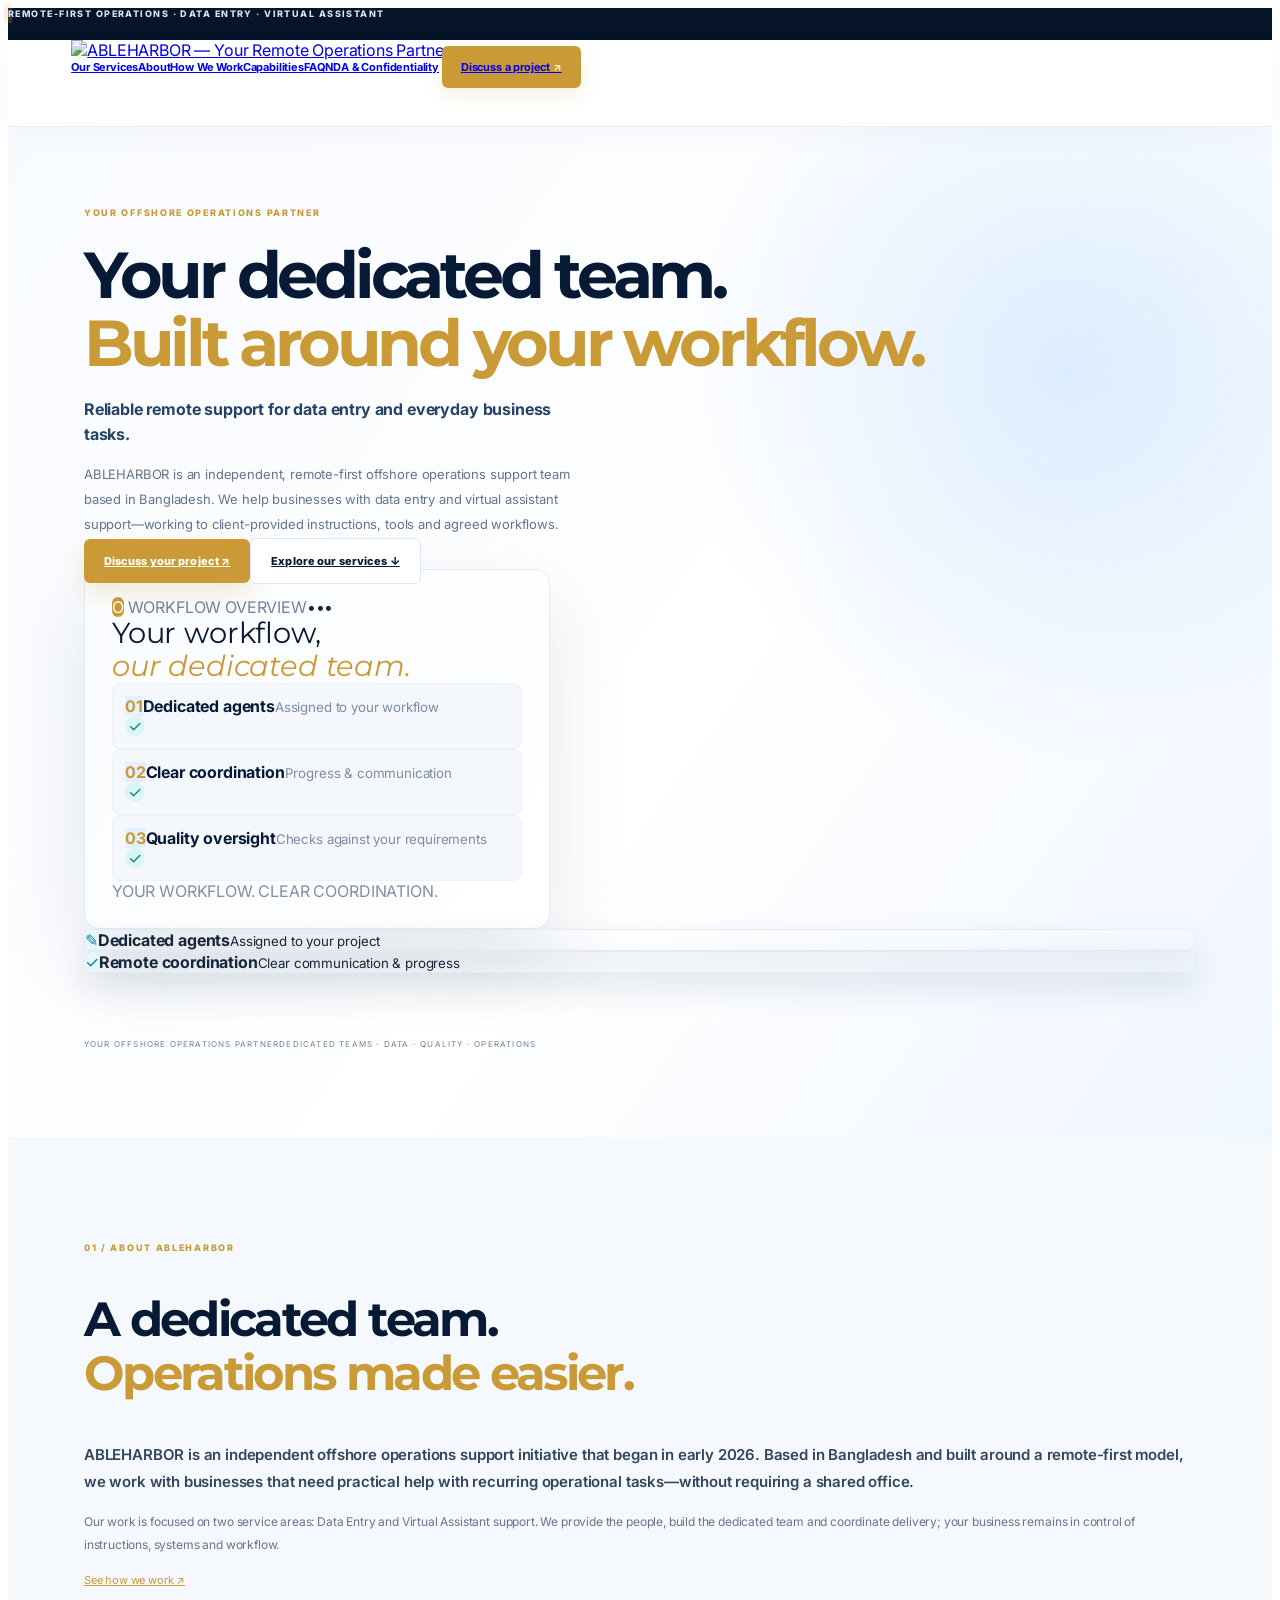
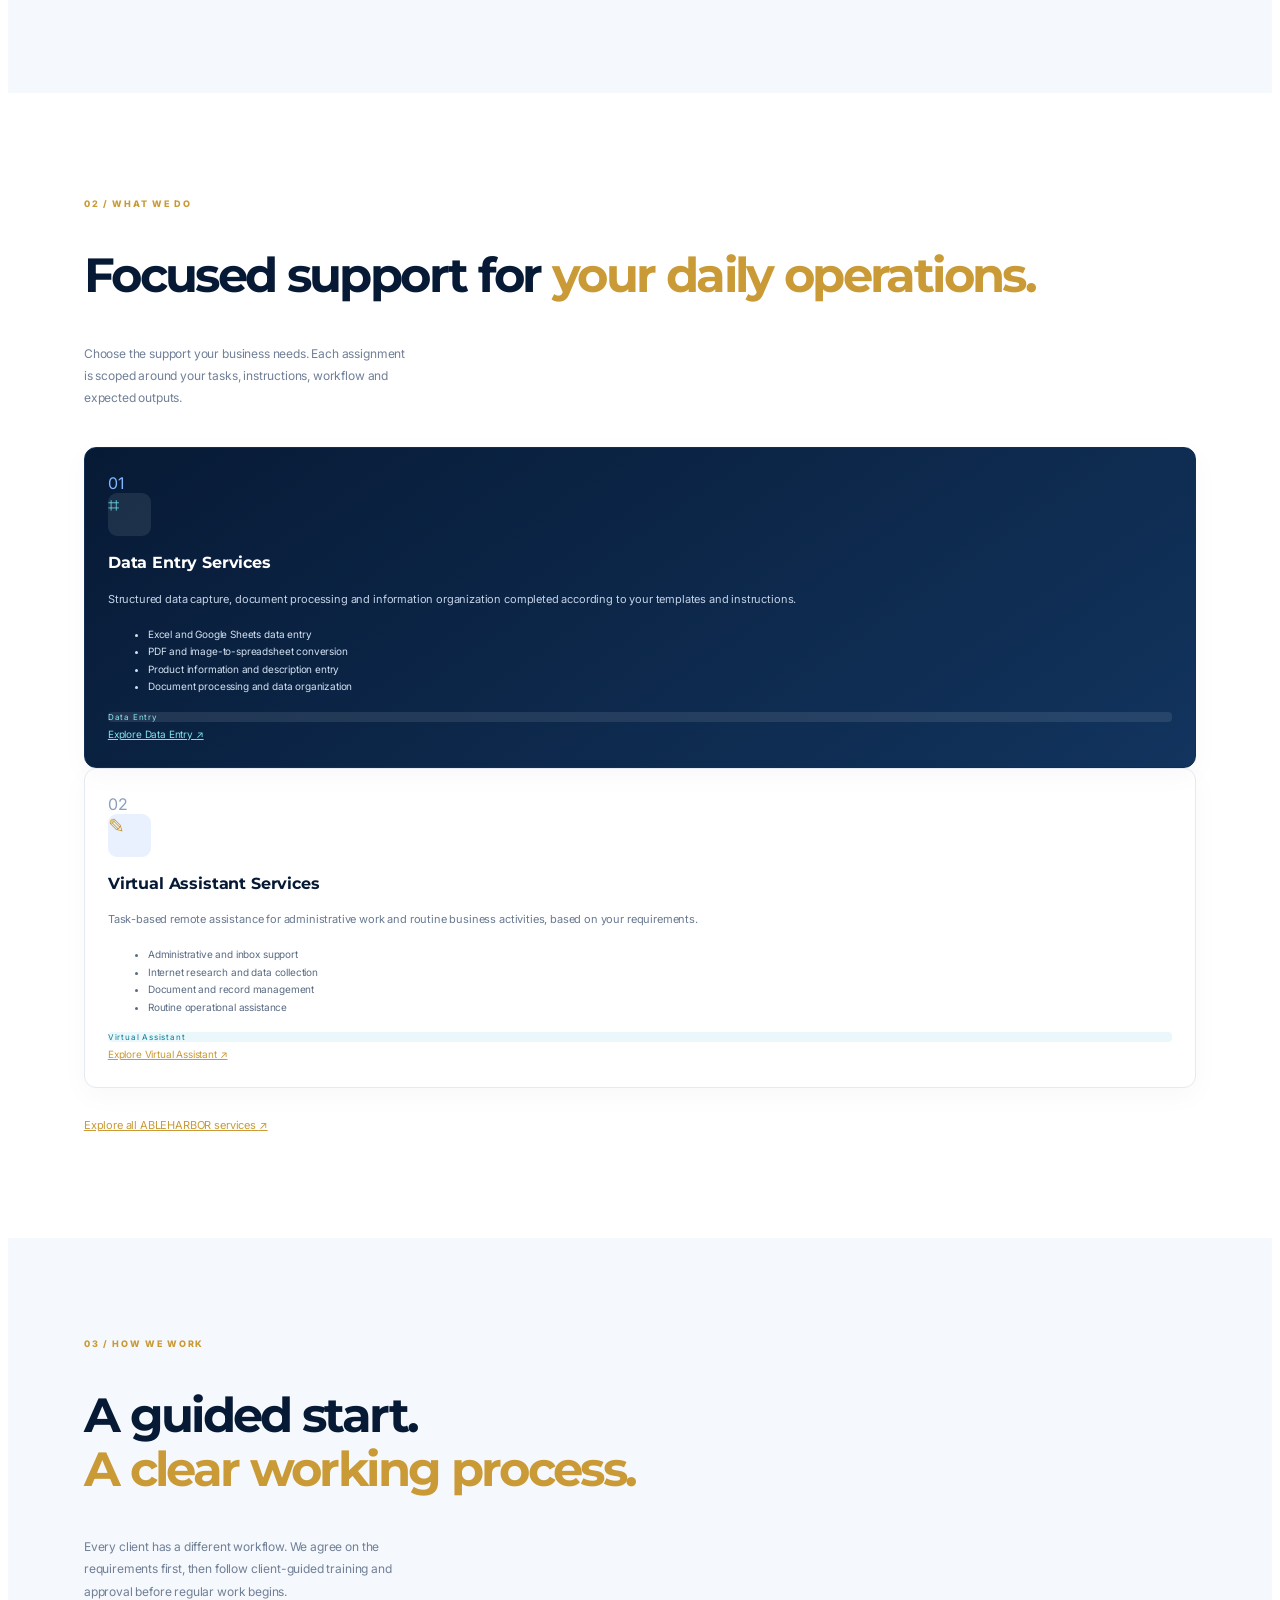
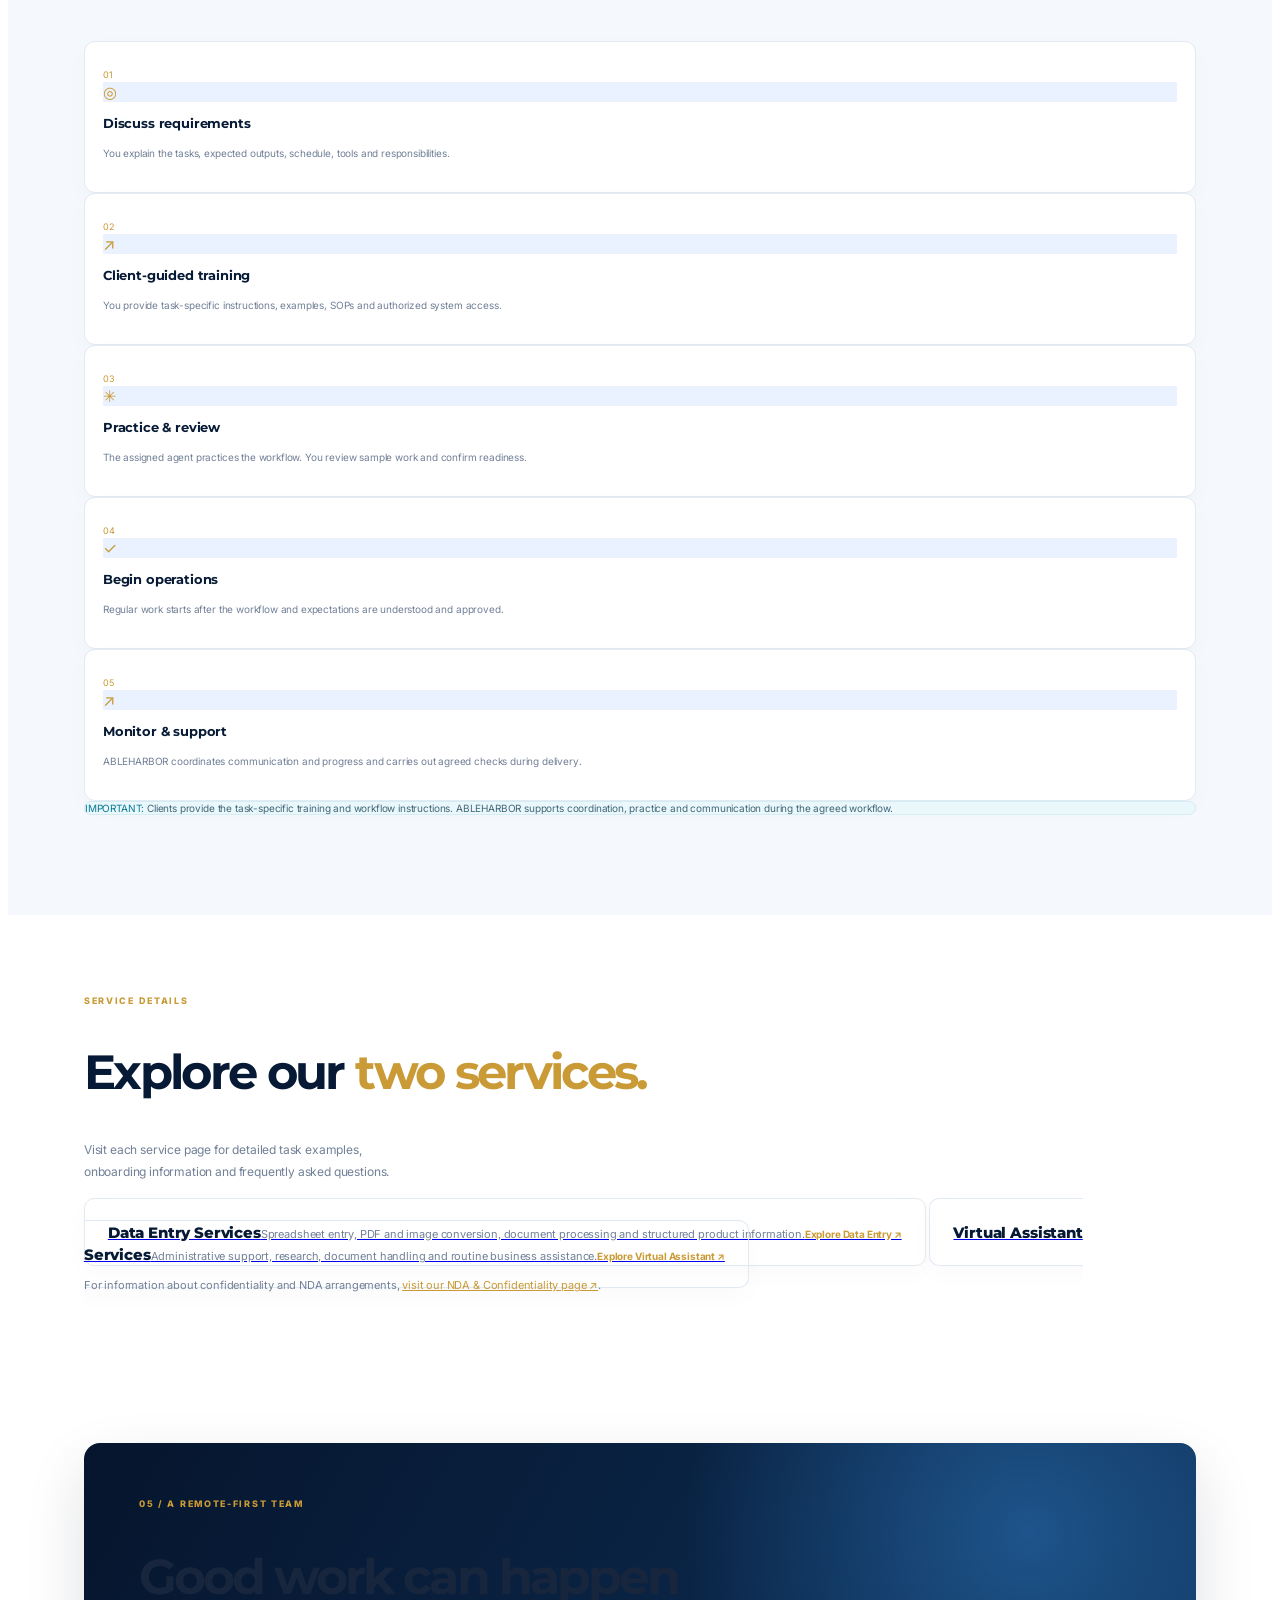
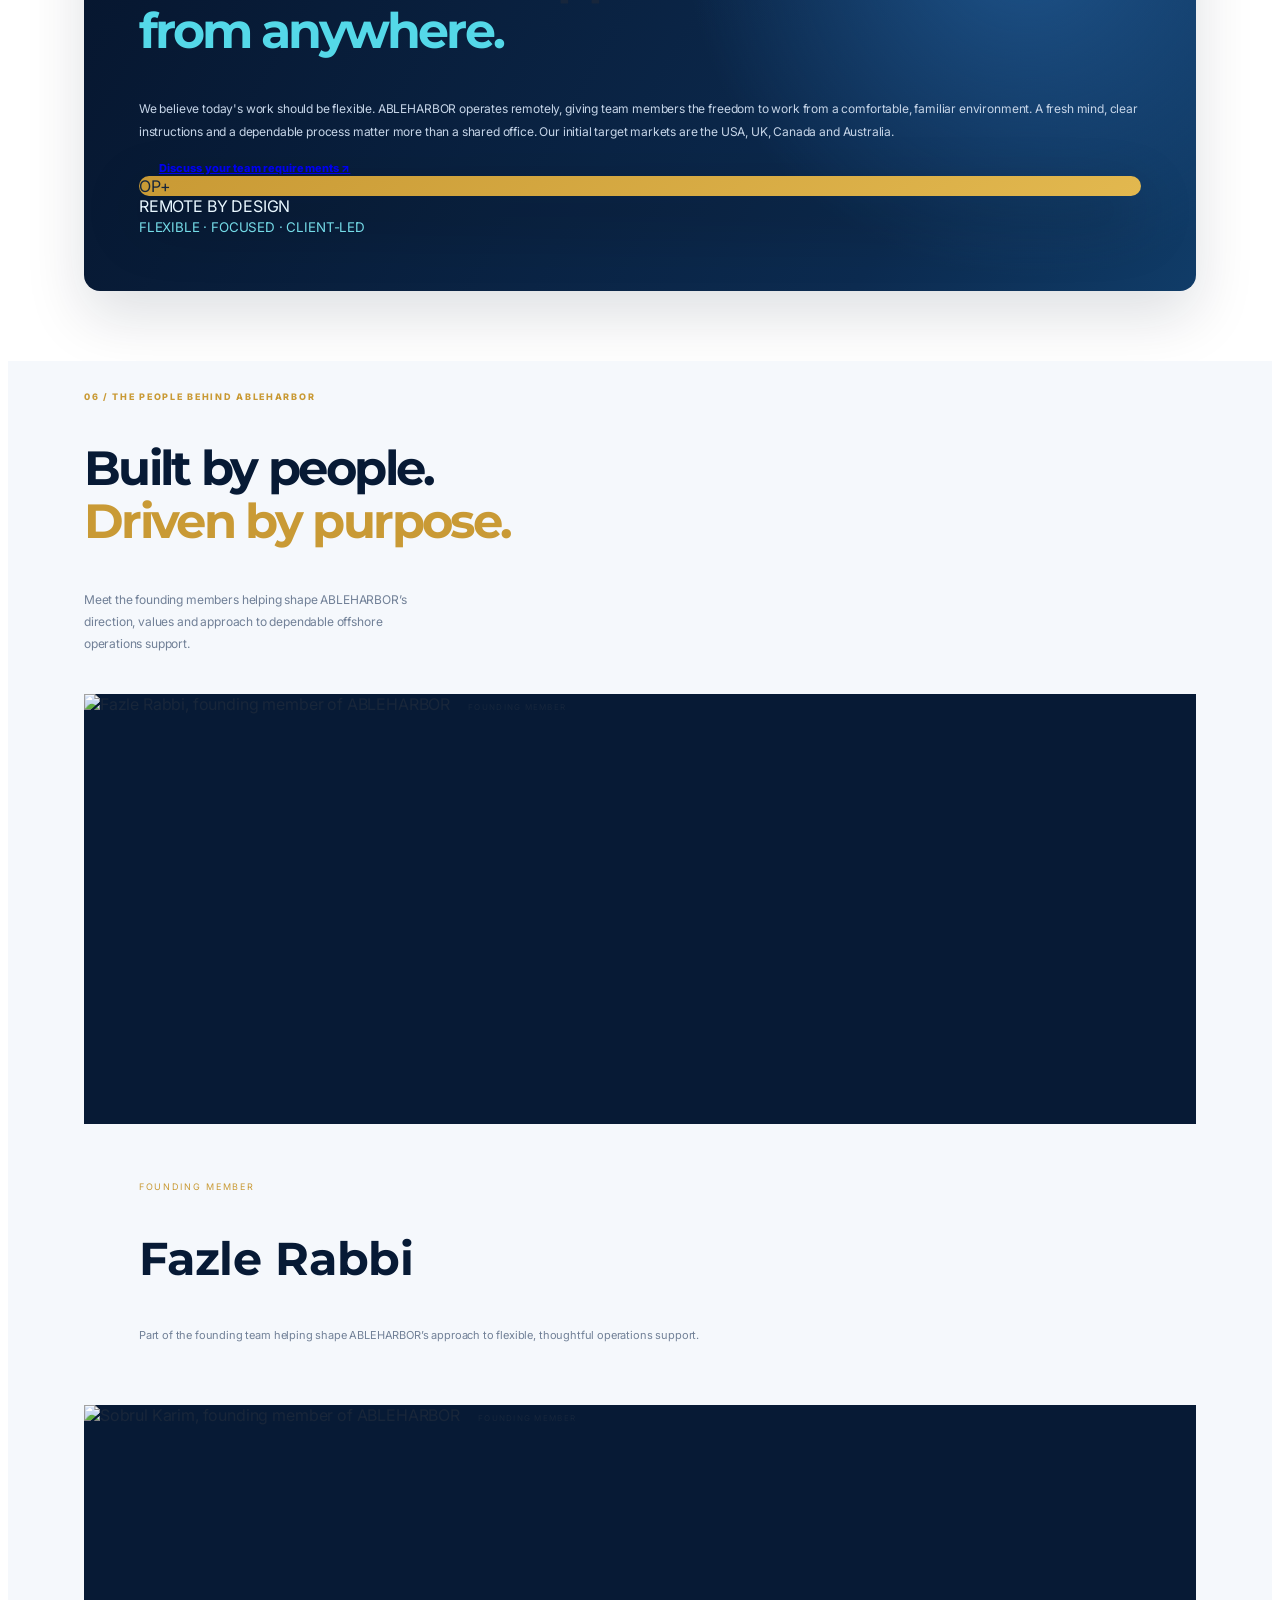
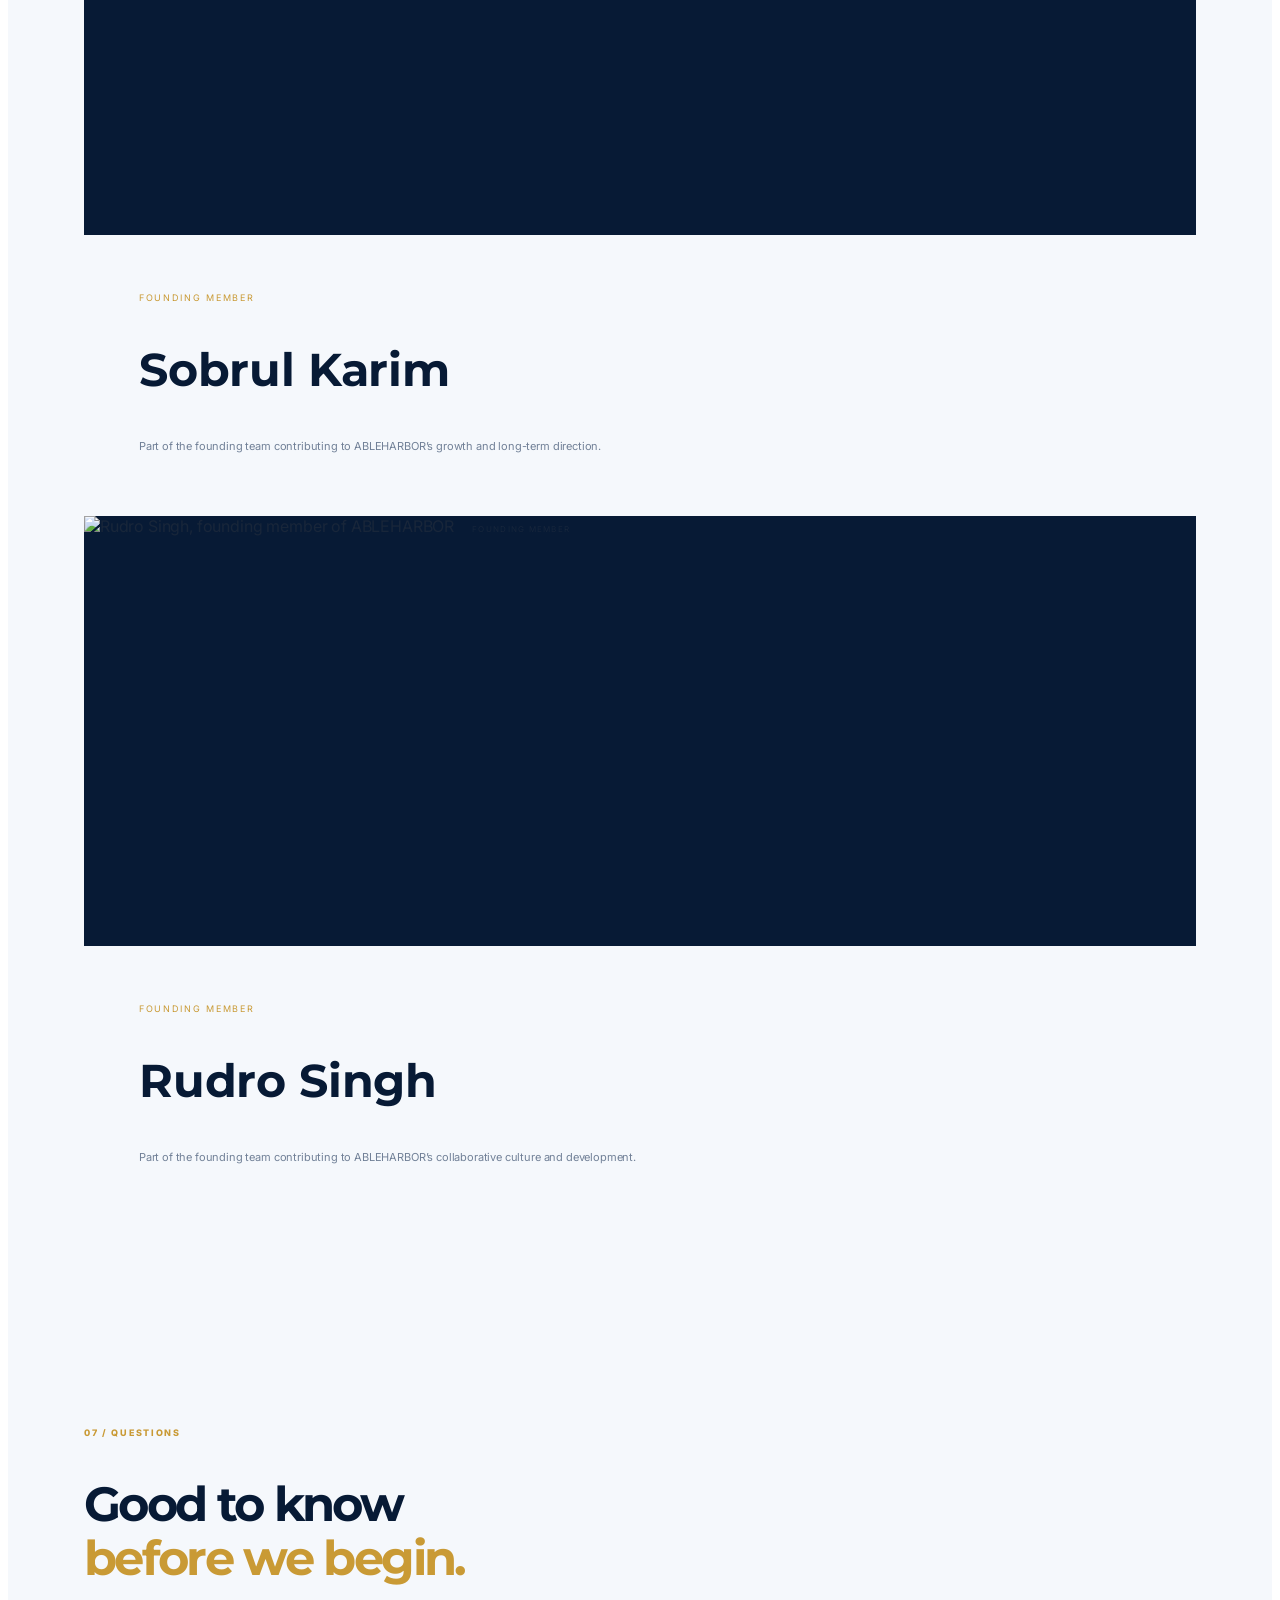
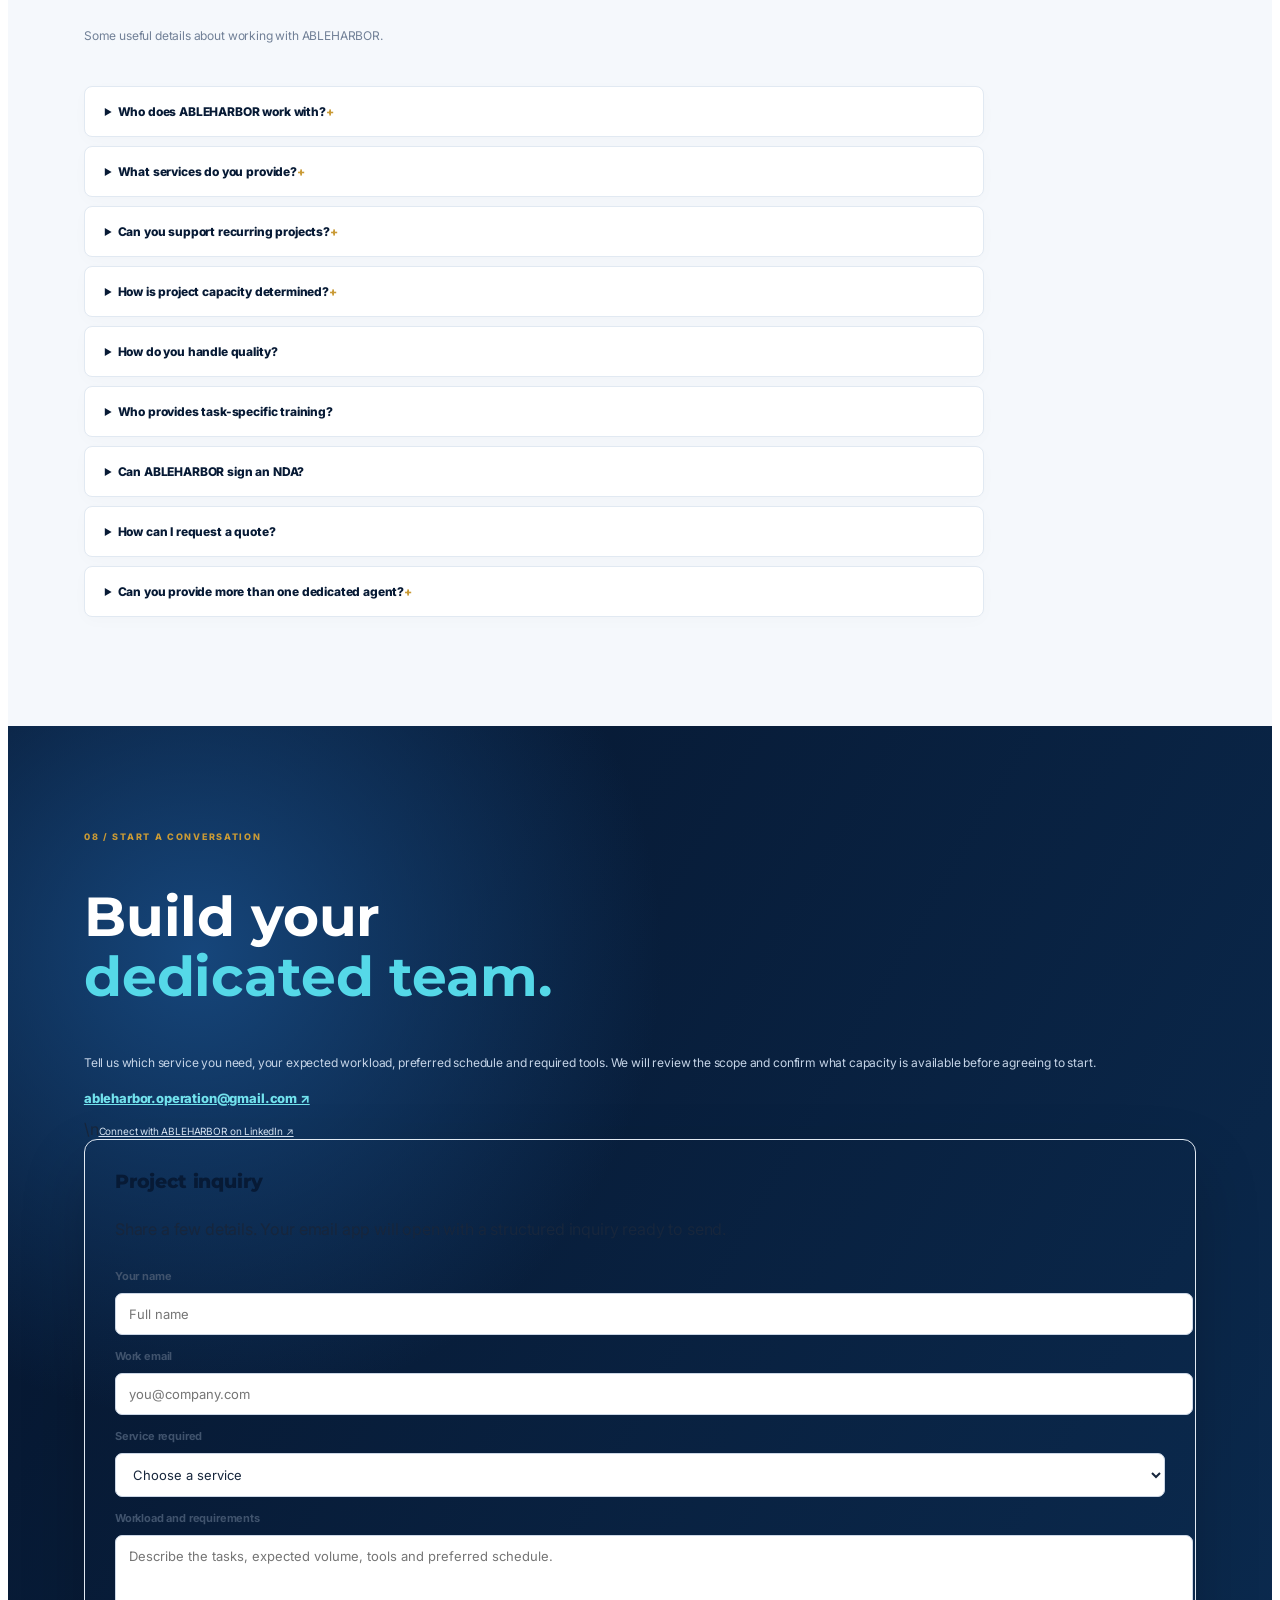
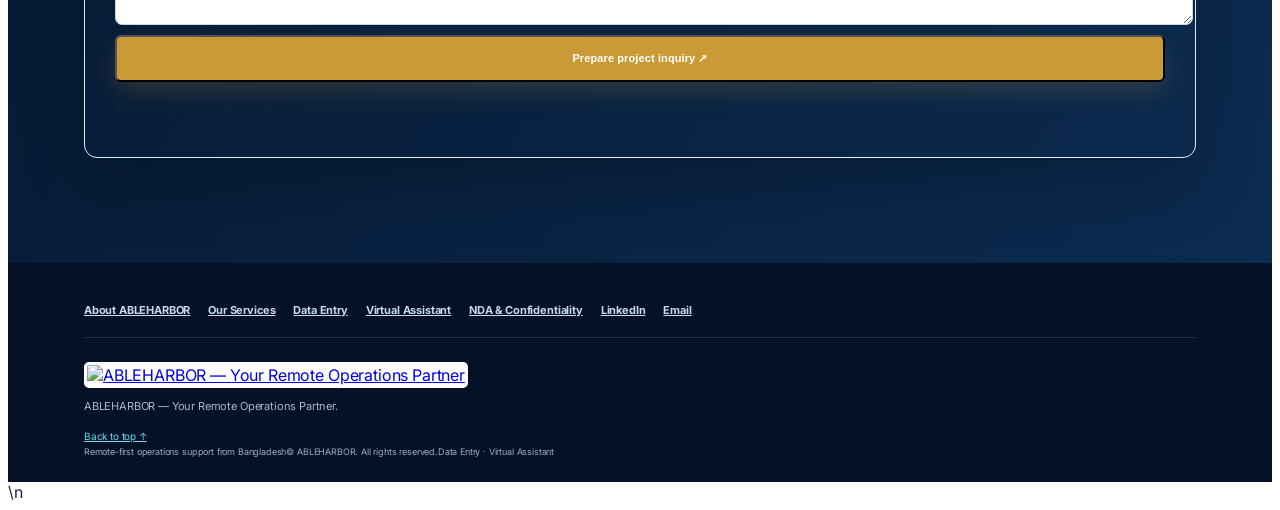
==== index.html @ 1f7aaf34 "ABLEHARBOR-3.0-Upgrade" ====
<!DOCTYPE html>
<html lang="en">
<head>
<meta charset="utf-8"/>
<meta content="width=device-width, initial-scale=1" name="viewport"/>
<title>ABLEHARBOR | Your Remote Operations Partner</title>
  <meta name="robots" content="index,follow">
<link href="assets/ableharbor-icon.png" rel="icon" type="image/png"/>
<link href="https://fonts.googleapis.com" rel="preconnect"/>
<link crossorigin="" href="https://fonts.gstatic.com" rel="preconnect"/>
<link href="https://fonts.googleapis.com/css2?family=DM+Sans:wght@400;500;600;700;800&amp;family=Inter:wght@400;500;600;700;800&amp;family=Manrope:wght@400;500;600;700;800&amp;family=Montserrat:wght@500;600;700;800&amp;display=swap" rel="stylesheet"/>
<link href="/styles.css?v=ableharbor-20261112" rel="stylesheet"/>
<link href="/theme-redesign.css?v=ableharbor-20261112" rel="stylesheet"/>
<link href="https://ableharbor.github.io/" rel="canonical"/><meta content="ABLEHARBOR provides remote data entry and virtual assistant support for businesses, with dedicated teams and coordinated delivery from Bangladesh." name="description"/><meta content="ABLEHARBOR" name="author"/><meta content="#0B1F44" name="theme-color"/><meta content="ABLEHARBOR" property="og:site_name"/><meta content="website" property="og:type"/><meta content="https://ableharbor.github.io/" property="og:url"/><meta content="ABLEHARBOR | Your Remote Operations Partner" property="og:title"/><meta content="ABLEHARBOR provides remote data entry and virtual assistant support for businesses, with dedicated teams and coordinated delivery from Bangladesh." property="og:description"/><meta content="https://ableharbor.github.io/assets/ableharbor-logo.png" property="og:image"/><meta content="ABLEHARBOR — Your Remote Operations Partner" property="og:image:alt"/><meta content="summary_large_image" name="twitter:card"/><meta content="ABLEHARBOR | Your Remote Operations Partner" name="twitter:title"/><meta content="ABLEHARBOR provides remote data entry and virtual assistant support for businesses, with dedicated teams and coordinated delivery from Bangladesh." name="twitter:description"/><meta content="https://ableharbor.github.io/assets/ableharbor-logo.png" name="twitter:image"/><script type="application/ld+json">{"@context": "https://schema.org", "@graph": [{"@type": "Organization", "@id": "https://ableharbor.github.io/#organization", "name": "ABLEHARBOR", "url": "https://ableharbor.github.io/", "logo": "https://ableharbor.github.io/assets/ableharbor-logo.png", "email": "ableharbor.operation@gmail.com", "description": "ABLEHARBOR is an independent, remote-first offshore operations support team based in Bangladesh, offering data entry and virtual assistant support.", "sameAs": ["https://www.linkedin.com/company/ableharbor/"]}, {"@type": "WebSite", "@id": "https://ableharbor.github.io/#website", "url": "https://ableharbor.github.io/", "name": "ABLEHARBOR", "publisher": {"@id": "https://ableharbor.github.io/#organization"}, "inLanguage": "en"}]}</script><meta content="en_US" property="og:locale"/></head>
<body>
<div class="announcement"><span class="pulse"></span> REMOTE-FIRST OPERATIONS · DATA ENTRY · VIRTUAL ASSISTANT</div>
<header class="site-header">
<a aria-label="ABLEHARBOR home" class="brand" href="#home">
<img alt="ABLEHARBOR — Your Remote Operations Partner" decoding="async" height="594" src="assets/ableharbor-logo.png" width="1536"/>
</a>
<button aria-expanded="false" aria-label="Open navigation" class="menu-toggle"><span></span><span></span><span></span></button>
<nav class="nav">
<a href="/services/">Our Services</a><a href="about/">About</a><a href="#process">How We Work</a><a href="#services">Capabilities</a><a href="#faq">FAQ</a><a href="/nda-confidentiality/">NDA &amp; Confidentiality</a>
<a class="nav-cta" href="#contact">Discuss a project <span>↗</span></a>
<!-- CMS_PAGE_LINKS_START --><!-- CMS_PAGE_LINKS_END -->
</nav>
</header>
<main>
<section class="hero section" id="home">
<div class="hero-glow"></div>
<div class="hero-content">
<div class="eyebrow"><span class="eyebrow-line"></span> YOUR OFFSHORE OPERATIONS PARTNER</div>
<h1 data-cms="heroTitle">Your dedicated team.<br/><span>Built around your workflow.</span></h1>
<p class="hero-tagline" data-cms="heroTagline">Reliable remote support for data entry and everyday business tasks.</p>
<p class="hero-desc" data-cms="heroDescription">ABLEHARBOR is an independent, remote-first offshore operations support team based in Bangladesh. We help businesses with data entry and virtual assistant support—working to client-provided instructions, tools and agreed workflows.</p>
<div class="hero-actions"><a class="btn btn-primary" href="#contact">Discuss your project <span>↗</span></a><a class="btn btn-quiet" href="#services">Explore our services <span>↓</span></a></div>
</div>
<div aria-label="ABLEHARBOR service capabilities illustration" class="hero-visual">
<div class="visual-orbit orbit-one"></div><div class="visual-orbit orbit-two"></div>
<div class="visual-card main-card">
<div class="card-top"><span class="mini-mark">O</span><span class="status"><i></i> WORKFLOW OVERVIEW</span><span class="dots">•••</span></div>
<div class="visual-title">Your workflow,<br/><em>our dedicated team.</em></div>
<div class="workflow">
<div class="workflow-step"><b class="step-icon">01</b><span><strong>Dedicated agents</strong><small>Assigned to your workflow</small></span><span class="check">✓</span></div>
<div class="workflow-step"><b class="step-icon">02</b><span><strong>Clear coordination</strong><small>Progress &amp; communication</small></span><span class="check">✓</span></div>
<div class="workflow-step"><b class="step-icon">03</b><span><strong>Quality oversight</strong><small>Checks against your requirements</small></span><span class="check">✓</span></div>
</div>
<div class="card-foot"><span>YOUR WORKFLOW. CLEAR COORDINATION.</span><span class="blue-dot"></span></div>
</div>
<div class="float-chip chip-a"><span class="chip-icon">✎</span><span><b>Dedicated agents</b><small>Assigned to your project</small></span></div>
<div class="float-chip chip-b"><span class="chip-icon">✓</span><span><b>Remote coordination</b><small>Clear communication &amp; progress</small></span></div>
<div class="visual-grid"></div>
</div>
<div class="hero-bottom"><span>YOUR OFFSHORE OPERATIONS PARTNER</span><span>DEDICATED TEAMS <b>·</b> DATA <b>·</b> QUALITY <b>·</b> OPERATIONS</span></div>
</section>
<section class="section intro-section" id="about">
<div class="section-kicker">01 / ABOUT ABLEHARBOR</div>
<div class="intro-grid">
<h2 data-cms="aboutTitle">A dedicated team.<br/><span>Operations made easier.</span></h2>
<div><p class="lead" data-cms="aboutDescription">ABLEHARBOR is an independent offshore operations support initiative that began in early 2026. Based in Bangladesh and built around a remote-first model, we work with businesses that need practical help with recurring operational tasks—without requiring a shared office.</p><p data-cms="aboutDetail">Our work is focused on two service areas: Data Entry and Virtual Assistant support. We provide the people, build the dedicated team and coordinate delivery; your business remains in control of instructions, systems and workflow.</p><a class="text-link" href="#process">See how we work <span>↗</span></a></div>
</div>
</section>
<section class="section services-section" id="services">
<div class="section-heading"><div><div class="section-kicker">02 / WHAT WE DO</div><h2>Focused support for <span>your daily operations.</span></h2></div><p>Choose the support your business needs. Each assignment is scoped around your tasks, instructions, workflow and expected outputs.</p></div>
<div class="service-grid service-grid-primary">
<article class="service-card service-featured"><div class="service-number">01</div><div class="service-icon">⌗</div><h3 data-cms="dataEntryTitle">Data Entry Services</h3><p data-cms="dataEntryDescription">Structured data capture, document processing and information organization completed according to your templates and instructions.</p><ul><li>Excel and Google Sheets data entry</li><li>PDF and image-to-spreadsheet conversion</li><li>Product information and description entry</li><li>Document processing and data organization</li></ul><div class="service-type">Data Entry</div><a class="card-link" href="/services/data-entry/">Explore Data Entry ↗</a></article>
<article class="service-card"><div class="service-number">02</div><div class="service-icon">✎</div><h3 data-cms="virtualAssistantTitle">Virtual Assistant Services</h3><p data-cms="virtualAssistantDescription">Task-based remote assistance for administrative work and routine business activities, based on your requirements.</p><ul><li>Administrative and inbox support</li><li>Internet research and data collection</li><li>Document and record management</li><li>Routine operational assistance</li></ul><div class="service-type">Virtual Assistant</div><a class="card-link" href="/services/virtual-assistant/">Explore Virtual Assistant ↗</a></article>
</div>
<div class="services-all-link"><a class="text-link" href="/services/">Explore all ABLEHARBOR services <span>↗</span></a></div>
</section>
<section class="section process-section" id="process">
<div class="section-heading"><div><div class="section-kicker">03 / HOW WE WORK</div><h2>A guided start.<br/><span>A clear working process.</span></h2></div><p>Every client has a different workflow. We agree on the requirements first, then follow client-guided training and approval before regular work begins.</p></div>
<div class="process-line process-line-five">
<article><span class="process-no">01</span><div class="process-symbol">◎</div><h3>Discuss requirements</h3><p>You explain the tasks, expected outputs, schedule, tools and responsibilities.</p></article>
<article><span class="process-no">02</span><div class="process-symbol">↗</div><h3>Client-guided training</h3><p>You provide task-specific instructions, examples, SOPs and authorized system access.</p></article>
<article><span class="process-no">03</span><div class="process-symbol">✳</div><h3>Practice &amp; review</h3><p>The assigned agent practices the workflow. You review sample work and confirm readiness.</p></article>
<article><span class="process-no">04</span><div class="process-symbol">✓</div><h3>Begin operations</h3><p>Regular work starts after the workflow and expectations are understood and approved.</p></article>
<article><span class="process-no">05</span><div class="process-symbol">↗</div><h3>Monitor &amp; support</h3><p>ABLEHARBOR coordinates communication and progress and carries out agreed checks during delivery.</p></article>
</div>
<div class="process-note"><span>IMPORTANT:</span> Clients provide the task-specific training and workflow instructions. ABLEHARBOR supports coordination, practice and communication during the agreed workflow.</div>
</section>
<section aria-labelledby="seo-directory-title" class="section seo-directory" id="seo-directory">
<div class="section-heading"><div><div class="section-kicker">SERVICE DETAILS</div><h2>Explore our <span>two services.</span></h2></div><p>Visit each service page for detailed task examples, onboarding information and frequently asked questions.</p></div>
<div class="seo-directory-grid seo-directory-grid-two">
<a class="seo-directory-card" href="/services/data-entry/"><span>Data Entry Services</span><small>Spreadsheet entry, PDF and image conversion, document processing and structured product information.</small><b>Explore Data Entry ↗</b></a>
<a class="seo-directory-card" href="/services/virtual-assistant/"><span>Virtual Assistant Services</span><small>Administrative support, research, document handling and routine business assistance.</small><b>Explore Virtual Assistant ↗</b></a>
</div>
<p class="nda-inline-link">For information about confidentiality and NDA arrangements, <a href="/nda-confidentiality/">visit our NDA &amp; Confidentiality page ↗</a>.</p>
</section><section class="section team-section" id="team">
<div class="remote-panel">
<div class="remote-copy"><div class="section-kicker light">05 / A REMOTE-FIRST TEAM</div><h2>Good work can happen<br/><span>from anywhere.</span></h2><p>We believe today's work should be flexible. ABLEHARBOR operates remotely, giving team members the freedom to work from a comfortable, familiar environment. A fresh mind, clear instructions and a dependable process matter more than a shared office. Our initial target markets are the USA, UK, Canada and Australia.</p><a class="btn btn-light" href="#contact">Discuss your team requirements ↗</a></div>
<div class="remote-visual"><div class="remote-orbit"></div><div class="remote-mark">OP<span>+</span></div><div class="remote-caption">REMOTE BY DESIGN<br/><small>FLEXIBLE · FOCUSED · CLIENT-LED</small></div></div>
</div>
</section>
<section class="section founder-section" id="founding-member">
<div class="section-heading founder-heading"><div><div class="section-kicker">06 / THE PEOPLE BEHIND ABLEHARBOR</div><h2>Built by people.<br/><span>Driven by purpose.</span></h2></div><p>Meet the founding members helping shape ABLEHARBOR’s direction, values and approach to dependable offshore operations support.</p></div>
<div class="founder-grid">
<article class="founder-profile"><div class="founder-photo-wrap"><img alt="Fazle Rabbi, founding member of ABLEHARBOR" decoding="async" loading="lazy" src="/assets/fazle-rabbi-founding-member.jpg"/><span class="photo-caption">FOUNDING MEMBER</span></div><div class="founder-copy"><p class="founder-eyebrow">FOUNDING MEMBER</p><h2>Fazle Rabbi</h2><p class="founder-bio">Part of the founding team helping shape ABLEHARBOR’s approach to flexible, thoughtful operations support.</p></div></article>
<article class="founder-profile"><div class="founder-photo-wrap"><img alt="Sobrul Karim, founding member of ABLEHARBOR" decoding="async" loading="lazy" src="/assets/sobrul-karim-founding-member.jpg"/><span class="photo-caption">FOUNDING MEMBER</span></div><div class="founder-copy"><p class="founder-eyebrow">FOUNDING MEMBER</p><h2>Sobrul Karim</h2><p class="founder-bio">Part of the founding team contributing to ABLEHARBOR’s growth and long-term direction.</p></div></article>
<article class="founder-profile"><div class="founder-photo-wrap"><img alt="Rudro Singh, founding member of ABLEHARBOR" decoding="async" loading="lazy" src="/assets/rudro-singh-founding-member.jpg"/><span class="photo-caption">FOUNDING MEMBER</span></div><div class="founder-copy"><p class="founder-eyebrow">FOUNDING MEMBER</p><h2>Rudro Singh</h2><p class="founder-bio">Part of the founding team contributing to ABLEHARBOR’s collaborative culture and development.</p></div></article>
</div>
</section>
<section class="section faq-section" id="faq">
<div class="section-heading"><div><div class="section-kicker">07 / QUESTIONS</div><h2>Good to know<br/><span>before we begin.</span></h2></div><p>Some useful details about working with ABLEHARBOR.</p></div>
<div class="faq-list">
<details><summary>Who does ABLEHARBOR work with?<span>+</span></summary><p>ABLEHARBOR supports businesses and organizations that need remote data entry or task-based virtual assistant support.</p></details>
<details><summary>What services do you provide?<span>+</span></summary><p>Our current service areas are Data Entry, Virtual Assistant support, Virtual Assistant support. Each project is assessed against the client’s requirements and available capacity.</p></details>
<details><summary>Can you support recurring projects?<span>+</span></summary><p>Yes. We can discuss recurring and ongoing workflows, with dedicated agents assigned according to the agreed scope and workload.</p></details>
<details><summary>How is project capacity determined?<span>+</span></summary><p>Around five people are in our available team pool, and one agent is available for immediate assignment. Additional recruitment can be discussed if the project requires more people, but it proceeds only after the client confirms.</p></details>
<details><summary>How do you handle quality?</summary><p>ABLEHARBOR coordinates communication and progress, while agreed quality checks follow the client's instructions and acceptance requirements. The client defines the systems, processes and final acceptance standards.</p></details>
<details><summary>Who provides task-specific training?</summary><p>The client provides the training, instructions, examples, SOPs and authorized access needed for its specific workflow. The assigned agent practices the tasks, and the client reviews sample work and confirms readiness before regular operations begin.</p></details>
<details><summary>Can ABLEHARBOR sign an NDA?</summary><p>ABLEHARBOR is prepared to review and sign a mutually agreed Non-Disclosure Agreement before confidential project information is shared, subject to review and authorized approval. Visit our NDA &amp; Confidentiality page for more information.</p></details>
<details><summary>How can I request a quote?</summary><p>Use the inquiry form below or email ableharbor.operation@gmail.com with your service requirements, expected workload and preferred team arrangement.</p></details>
<details><summary>Can you provide more than one dedicated agent?<span>+</span></summary><p>Yes, subject to availability and project scope. One agent is currently available for immediate assignment. If more capacity is needed, we discuss recruitment and obtain client confirmation before proceeding.</p></details></div>
</section>
<section class="section contact-section" id="contact">
<div class="contact-grid">
<div class="contact-copy"><div class="section-kicker light">08 / START A CONVERSATION</div><h2 data-cms="contactTitle">Build your<br/><span>dedicated team.</span></h2><p data-cms="contactDescription">Tell us which service you need, your expected workload, preferred schedule and required tools. We will review the scope and confirm what capacity is available before agreeing to start.</p>
<a class="contact-email" data-cms-email="true" href="mailto:ableharbor.operation@gmail.com">ableharbor.operation@gmail.com ↗</a>
<p class="business-availability" data-cms-business-availability></p>\n<a class="linkedin-link" href="https://www.linkedin.com/company/ableharbor/" rel="noopener" target="_blank">Connect with ABLEHARBOR on LinkedIn ↗</a>
</div>
<form class="contact-form email-contact-card" id="projectInquiryForm">
<div class="form-title">Project inquiry</div><p>Share a few details. Your email app will open with a structured inquiry ready to send.</p>
<label for="inquiryName">Your name</label><input id="inquiryName" name="name" autocomplete="name" required maxlength="100" placeholder="Full name">
<label for="inquiryEmail">Work email</label><input id="inquiryEmail" name="email" type="email" autocomplete="email" required maxlength="160" placeholder="you@company.com">
<label for="inquiryService">Service required</label><select id="inquiryService" name="service" required><option value="">Choose a service</option><option>Data Entry</option><option>Virtual Assistant</option><option>Both services</option><option>Not sure yet</option></select>
<label for="inquiryWorkload">Workload and requirements</label><textarea id="inquiryWorkload" name="workload" rows="4" maxlength="2000" placeholder="Describe the tasks, expected volume, tools and preferred schedule."></textarea>
<button class="btn btn-primary submit-btn" type="submit">Prepare project inquiry ↗</button>
<p class="form-note" id="inquiryFormNote" aria-live="polite">No information is submitted to a server. Your email application will handle sending.</p></form>
</div>
</section>
</main>
<footer class="footer">
<div aria-label="Website pages" class="seo-footer-links"><a href="about/">About ABLEHARBOR</a><a href="/services/">Our Services</a><a href="/services/data-entry/">Data Entry</a><a href="/services/virtual-assistant/">Virtual Assistant</a><a href="/nda-confidentiality/">NDA &amp; Confidentiality</a><a href="https://www.linkedin.com/company/ableharbor/" target="_blank" rel="noopener noreferrer">LinkedIn</a><a href="mailto:ableharbor.operation@gmail.com">Email</a><!-- CMS_FOOTER_LINKS_START --><!-- CMS_FOOTER_LINKS_END --></div><div class="footer-main"><a aria-label="ABLEHARBOR home" class="brand footer-brand" href="#home"><img alt="ABLEHARBOR — Your Remote Operations Partner" decoding="async" height="594" src="assets/ableharbor-logo.png" width="1536"/></a><p>ABLEHARBOR — Your Remote Operations Partner.</p><a class="back-top" href="#home">Back to top ↑</a></div>
<div class="footer-bottom"><span>Remote-first operations support from Bangladesh</span><span>© <span id="year"></span> ABLEHARBOR. All rights reserved.</span><span>Data Entry · Virtual Assistant</span></div>
</footer>
<script src="script.js"></script>
<script defer="True" src="site.js"></script><script>
(() => {
 const form=document.getElementById('projectInquiryForm');
 if(!form)return;
 form.addEventListener('submit',event=>{
  event.preventDefault();
  if(!form.reportValidity())return;
  const data=new FormData(form);
  const subject=encodeURIComponent('ABLEHARBOR Project Inquiry — '+String(data.get('service')||'New enquiry'));
  const body=encodeURIComponent(['Hello ABLEHARBOR,','',
   'I would like to discuss a project.','',
   'Name: '+data.get('name'),'Work email: '+data.get('email'),
   'Service: '+data.get('service'),'Requirements: '+(data.get('workload')||'Not specified'),
   '','Please contact me to discuss the next steps.'].join('\n'));
  document.getElementById('inquiryFormNote').textContent='Opening your email application. Review the message and press Send to contact ABLEHARBOR.';
  window.location.href='mailto:ableharbor.operation@gmail.com?subject='+subject+'&body='+body;
 });
})();
</script>\n</body>
</html>
---- theme-redesign.css ----
/* ABLEHARBOR visual redesign — editorial corporate / electric blue */
:root{--navy:#071a35;--navy2:#102b50;--blue:#C99A35;--cyan:#E2B84F;--ink:#17263c;--muted:#66758b;--line:#dce5ef;--pale:#f4f7fb;--white:#fff;--radius:20px}
html{scroll-behavior:smooth;scroll-padding-top:96px}
body{font-family:Inter,Arial,sans-serif;color:var(--ink);background:#fff;letter-spacing:-.01em}
.announcement{height:32px;background:#06142a;color:#d5e3f7;font-size:9px;letter-spacing:.16em;font-weight:800}
.pulse{background:var(--cyan);box-shadow:0 0 0 4px #E2B84F33}
.site-header{height:86px;padding:0 max(calc((100vw - 1240px)/2),5%);background:#ffffffed;border-bottom:1px solid #e8edf4;box-shadow:0 8px 30px #071a3508;backdrop-filter:blur(18px)}
.site-header .brand img{width:230px;height:68px;max-height:68px;object-fit:contain}
.nav{gap:21px;font-size:11px;font-weight:700;color:#42536b}
.nav>a:not(.nav-cta){transition:color .2s}
.nav>a:not(.nav-cta):hover{color:var(--blue)}
.nav-cta{background:var(--blue);padding:14px 19px;border-radius:6px;box-shadow:0 8px 18px #C99A3524}
.nav-cta:hover{background:#A9791F}
.nav-cta span{color:#FFF0C2}
.section{padding:104px max(calc((100vw - 1180px)/2),6%)}
.hero{min-height:690px;grid-template-columns:1.04fr .96fr;gap:40px;padding-top:80px;padding-bottom:88px;background:radial-gradient(circle at 84% 24%,#dcecff 0,transparent 30%),linear-gradient(125deg,#f7faff 0%,#fff 55%,#f0f6ff 100%)}
.hero:before{width:690px;height:690px;right:-235px;top:-230px;border:1px solid #C99A3519}
.hero-glow{background:#8fc4ff45;filter:blur(95px)}
.eyebrow,.section-kicker{color:#C99A35;font-size:9px;letter-spacing:.19em;font-weight:800}
.eyebrow-line{background:var(--cyan);width:30px;height:2px}
h1,h2,h3,.visual-title{font-family:Montserrat,Inter,sans-serif}
h1{font-size:clamp(44px,5.1vw,68px);line-height:1.04;letter-spacing:-.065em;color:var(--navy);margin:23px 0 20px}
h1 span{color:var(--blue)}
.hero-tagline{font-size:16px;line-height:1.55;color:#254366;font-weight:700;max-width:490px}
.hero-desc{font-size:13px;line-height:1.9;color:#64758d;max-width:510px}
.btn{border-radius:6px;padding:15px 20px;font-size:11px;font-weight:800;letter-spacing:.01em;transition:transform .2s,background .2s,box-shadow .2s}
.btn-primary{background:var(--blue);box-shadow:0 10px 24px #C99A3530;color:#fff}
.btn-primary:hover{background:#A9791F;transform:translateY(-2px);box-shadow:0 14px 28px #C99A353d}
.btn-quiet{background:#fff;border:1px solid #dce6f2;color:var(--navy)}
.btn-quiet:hover{border-color:#9abaff;background:#f8fbff}
.hero-proof{margin-top:32px;color:#74839a;font-size:10px}
.hero-proof strong{font-size:11px;color:var(--navy)}
.proof-avatars i{width:31px;height:31px;background:var(--navy);border:2px solid #fff}
.proof-avatars i:first-child{background:var(--blue)}.proof-avatars i:last-child{background:#dff6fb;color:#07506c}
.hero-visual{min-height:470px}
.visual-grid{background-image:radial-gradient(#77a9ec 1px,transparent 1px);background-size:16px 16px;opacity:.27}
.visual-orbit{border-color:#8cb7ef66}
.main-card{width:min(410px,86%);padding:27px;border:1px solid #e2eaf5;border-radius:15px;box-shadow:0 35px 80px #102e561c}
.mini-mark{background:var(--blue);color:#fff;border-radius:7px}
.status{color:#71829a}.visual-title{font-size:29px;line-height:1.13;color:var(--navy)}.visual-title em{color:var(--blue)}
.workflow{gap:8px}.workflow-step{background:#f4f8fd;border:1px solid #edf2f8;border-radius:8px;padding:12px}.step-icon{background:#e4efff;color:var(--blue)}.workflow-step strong{color:var(--navy)}.workflow-step small{color:#7d8da3}.check{color:#087f8c;background:#d9f5f4;border-radius:50%;width:20px;height:20px;display:grid;place-items:center}
.card-foot{border-color:#e8eef5;color:#8090a6}.blue-dot{background:var(--cyan)}
.float-chip{border:1px solid #e3ebf5;border-radius:9px;box-shadow:0 15px 35px #112e551b}.chip-icon{background:#e4f8fb;color:#087f9c;border-radius:7px}
.hero-bottom{border-color:#dce6f1;color:#71829a;font-size:8px;letter-spacing:.15em}.hero-bottom b{color:var(--blue)}
.metrics{padding-top:30px;padding-bottom:30px;background:#fff;border-bottom:1px solid var(--line)}
.metric{padding:10px 22px;border-color:#e7edf4}.metric strong{font:800 22px Montserrat;color:var(--navy)}.metric span{font-size:10px;color:#74839a;line-height:1.5}
.intro-section{background:#f5f8fc;padding-top:105px;padding-bottom:105px}
.intro-grid{gap:75px;margin-top:25px}.intro-grid h2,.section-heading h2{font-size:clamp(34px,3.8vw,48px);line-height:1.12;color:var(--navy);letter-spacing:-.055em}.intro-grid h2 span,.section-heading h2 span{color:var(--blue)}
.intro-grid p{font-size:12px;line-height:1.95;color:#66768c}.intro-grid .lead{font-size:15px;line-height:1.8;color:#304660;font-weight:600}
.text-link{color:var(--blue);font-size:11px}
.services-section{background:#fff;padding-top:105px;padding-bottom:105px}
.section-heading{margin-bottom:38px;align-items:end}.section-heading>p{font-size:12px;line-height:1.85;color:#718097;max-width:330px}
.service-grid-primary{grid-template-columns:repeat(3,minmax(0,1fr));max-width:none;gap:15px}
.service-card{padding:25px 23px;border:1px solid #e3eaf2;border-radius:12px;box-shadow:0 8px 28px #0a234008;min-height:100%;transition:transform .22s,border-color .22s,box-shadow .22s}
.service-card:hover{transform:translateY(-5px);border-color:#a8c5f5;box-shadow:0 18px 40px #0a234014}
.service-featured{background:linear-gradient(145deg,#071a35,#12345e);border-color:#102e56;color:#fff}
.service-number{top:23px;right:22px;color:#8ca0bb}.service-featured .service-number{color:#81b6ff}
.service-icon{width:43px;height:43px;border-radius:9px;background:#e9f1ff;color:var(--blue);font-size:20px}
.service-featured .service-icon{background:#ffffff16;color:#70dce9}
.service-card h3{font-size:16px;line-height:1.35;color:var(--navy)}.service-featured h3{color:#fff}
.service-card p{font-size:11px;line-height:1.8;color:#687990}.service-featured p{color:#c4d3e7}
.service-card li{font-size:10px;line-height:1.75;color:#596b83}.service-featured li{color:#d4e1f0}
.service-type{background:#eaf7fb;color:#087b94;border-radius:4px;font-size:8px;letter-spacing:.1em}.service-featured .service-type{background:#ffffff18;color:#8ce7ee}
.card-link{color:var(--blue);font-size:10px}.service-featured .card-link{color:#7fe3ed}
.services-all-link{margin-top:25px}
.process-section{background:#f5f8fc;padding-top:100px;padding-bottom:100px}
.process-line{gap:13px}.process-line:before{background:#d4e1f0}.process-line article{padding:20px 18px;background:#fff;border:1px solid #e3eaf2;border-radius:11px;box-shadow:0 8px 25px #0a234006}
.process-no{color:var(--blue);font-size:9px}.process-symbol{background:#eaf2ff;color:var(--blue);border-color:#fff;outline-color:#d8e5f5}
.process-line h3{font-size:13px;color:var(--navy)}.process-line p{font-size:10px;line-height:1.8;color:#718097}
.process-note{background:#eaf7fb;border:1px solid #d2edf3;border-radius:7px;color:#426779;font-size:10px}.process-note span{color:#087b94}
.seo-directory{background:#fff;padding-top:80px;padding-bottom:75px}.seo-directory-card{border:1px solid #e1e9f2;border-radius:10px;padding:23px;box-shadow:0 8px 24px #0a234006}.seo-directory-card>span{font:800 15px Montserrat;color:var(--navy)}.seo-directory-card small{font-size:11px;line-height:1.8;color:#718097}.seo-directory-card b{font-size:10px;color:var(--blue)}.nda-inline-link{font-size:11px;color:#718097}.nda-inline-link a{color:var(--blue)}
.team-section{background:#fff;padding-top:65px;padding-bottom:70px}
.remote-panel{grid-template-columns:1.1fr .9fr;gap:35px;padding:55px;border-radius:16px;background:radial-gradient(circle at 85% 20%,#1e548b 0,transparent 34%),linear-gradient(120deg,#06152d,#0c2b50 75%,#103c68);box-shadow:0 25px 60px #06152d22}
.remote-copy h2{font-size:clamp(34px,4vw,49px);line-height:1.1;letter-spacing:-.06em}.remote-copy h2 span{color:#54d8e8}.remote-copy>p{font-size:12px;line-height:1.9;color:#c6d5e8}
.capacity-strip>div{background:#ffffff10;border:1px solid #ffffff25;border-radius:9px}.capacity-strip strong{font-size:27px;color:#67e0ed}.capacity-strip span{font-size:10px}.remote-copy .capacity-note{font-size:10px;color:#9eb4ce}
.remote-orbit{border-color:#63d4e35c}.remote-mark{background:linear-gradient(145deg,#C99A35,#E2B84F);border-radius:26px;box-shadow:0 24px 60px #0005}.remote-caption{color:#e9f7ff}.remote-caption small{color:#75dce8}
.founder-section{padding-top:30px;padding-bottom:100px;background:#f5f8fc}
.founder-card{grid-template-columns:minmax(260px,.78fr) 1.22fr;border:1px solid #e1e9f2;border-radius:15px;background:#fff;box-shadow:0 20px 55px #0a23400c}
.founder-photo-wrap{min-height:430px;background:#071a35}.founder-photo-wrap img{object-position:center 35%;filter:saturate(.9)}.photo-caption{font-size:8px;letter-spacing:.16em;padding:16px 18px}
.founder-copy{padding:48px 55px}.founder-eyebrow{color:var(--blue);font-size:9px;letter-spacing:.19em}.founder-copy h2{font-size:clamp(34px,4vw,46px);color:var(--navy)}.founder-copy h3{font-size:18px;color:var(--blue)}.founder-quote{font:600 16px/1.7 Montserrat,Inter,sans-serif;color:#2c4664;border-left:3px solid var(--cyan);padding-left:17px}.founder-copy>p:last-child{font-size:11px;line-height:1.9;color:#718097}
.faq-section{background:#f5f8fc;padding-top:100px;padding-bottom:100px}.faq-list{max-width:900px}.faq-list details{background:#fff;border:1px solid #e1e9f2;border-radius:8px;padding:17px 20px;margin-bottom:9px;box-shadow:0 4px 16px #0a234005}.faq-list summary{font-size:12px;font-weight:800;color:var(--navy)}.faq-list summary span{color:var(--blue)}.faq-list p{font-size:11px;line-height:1.8;color:#718097;margin:12px 0 0}
.contact-section{background:radial-gradient(circle at 15% 20%,#16467b 0,transparent 33%),linear-gradient(120deg,#06152d,#0b2b50);padding-top:105px;padding-bottom:105px}
.contact-copy h2{font-size:clamp(38px,4.5vw,55px);line-height:1.08;color:#fff}.contact-copy h2 span{color:#55d8e8}.contact-copy p{font-size:12px;line-height:1.9;color:#c5d4e7}.contact-email{color:#72e2ed;font-size:13px;font-weight:800}.linkedin-link{font-size:10px;color:#d4e1f0}
.contact-form{padding:30px;border-radius:13px;border:1px solid #e1e9f2;box-shadow:0 28px 65px #0003}.form-title{font:800 19px Montserrat;color:var(--navy)}.form-title span{font:500 10px Inter;color:#7a899e}.contact-form label{font-size:10px;font-weight:800;color:#40536d}.contact-form input,.contact-form select,.contact-form textarea{border:1px solid #dce5ef;border-radius:6px;padding:12px;font:500 11px Inter;color:#17263c}.contact-form input:focus,.contact-form select:focus,.contact-form textarea:focus{outline:2px solid #C99A3533;border-color:#C99A35}.form-privacy{font-size:9px;color:#8794a7;line-height:1.6}
.footer{background:#041126;color:#d7e4f3;padding:40px max(calc((100vw - 1180px)/2),6%) 22px}.footer-brand img{width:185px;height:72px;object-fit:contain;background:#fff;border-radius:5px;padding:3px}.footer-main p{font-size:11px;color:#a9bad0}.back-top{font-size:10px;color:#69dce9}.footer-bottom{border-color:#ffffff20;color:#9aadc5;font-size:9px;line-height:1.8}.footer-bottom a{color:#d8e7f7}.seo-footer-links a{font-size:10px;color:#c8d8ec}
/* Services and legal subpages use the same refreshed system */
.service-page-heading{font-family:Montserrat,Inter,sans-serif;color:var(--navy)}.service-page-heading span{color:var(--blue)}
.service-category-card{border:1px solid #e1e9f2;border-radius:12px;box-shadow:0 10px 30px #0a234009}.service-category-card:hover{border-color:#a9c6f6;box-shadow:0 20px 42px #0a234014}.service-category-card h2{font-family:Montserrat,Inter,sans-serif;color:var(--navy)}.service-category-card p,.service-category-card li{color:#687990}.category-number{color:var(--blue)}.category-icon{background:#eaf2ff;color:var(--blue)}.category-cta{color:var(--blue)}.category-data{background:linear-gradient(145deg,#071a35,#12345e);border-color:#102e56}.category-data h2{color:#fff}.category-data p,.category-data li{color:#c6d5e8}.category-data .category-number{color:#76dfea}.category-data .category-icon{background:#ffffff18;color:#76dfea}.category-data .category-cta{color:#76dfea;border-color:#ffffff25}
.onboarding-panel{background:#f5f8fc;border-color:#e1e9f2;border-radius:13px}.onboarding-steps article{border-color:#e1e9f2;border-radius:9px}.onboarding-steps article>b{background:#eaf2ff;color:var(--blue)}.onboarding-steps h3{color:var(--navy)}.onboarding-note{background:#eaf7fb;border-color:#d2edf3;color:#426779}
@media(max-width:1050px){.nav{gap:12px;font-size:10px}.service-grid-primary{grid-template-columns:repeat(2,minmax(0,1fr))}.process-line-five{grid-template-columns:repeat(3,minmax(0,1fr))}.process-line-five:before{display:none}}
@media(max-width:820px){.site-header{height:76px;padding:0 5%}.site-header .brand img{width:155px;height:58px}.menu-toggle{display:flex;flex-direction:column;gap:5px;padding:10px}.menu-toggle span{width:22px;height:2px;background:var(--navy);display:block}.nav{display:none;position:absolute;top:75px;left:0;right:0;background:#fff;border:1px solid #e1e9f2;padding:20px 6%;box-shadow:0 15px 35px #071a351a;align-items:stretch;flex-direction:column;gap:14px}.nav.open{display:flex}.nav a{font-size:12px}.nav-cta{text-align:center}.section{padding:76px 6%}.hero{grid-template-columns:1fr;min-height:unset;padding-top:65px;padding-bottom:88px;gap:10px}.hero-content{max-width:650px}.hero-visual{min-height:390px;margin-top:8px}.hero-bottom{left:6%;right:6%;font-size:7px}.intro-grid{gap:35px}.remote-panel{grid-template-columns:1fr;padding:35px 28px}.remote-visual{min-height:230px}.founder-copy{padding:36px 30px}.founder-photo-wrap{min-height:400px}.contact-grid{gap:40px}}
@media(max-width:600px){.announcement{font-size:7px;letter-spacing:.08em;padding:0 8px;text-align:center}.site-header .brand img{width:138px;height:52px}.hero{padding-top:55px;padding-bottom:80px}h1{font-size:clamp(39px,11vw,52px)}.hero-tagline{font-size:14px}.hero-desc{font-size:12px}.hero-visual{min-height:345px}.main-card{width:88%;padding:19px}.visual-title{font-size:25px}.float-chip{padding:9px 10px}.chip-a{left:-1%;top:9%}.chip-b{right:-1%;bottom:8%}.hero-bottom{gap:8px;font-size:6px;letter-spacing:.07em}.metrics{grid-template-columns:repeat(2,minmax(0,1fr));padding-top:18px;padding-bottom:18px}.metric{padding:12px 10px;border-right:0;border-bottom:1px solid #e7edf4}.metric:nth-child(odd){border-right:1px solid #e7edf4}.metric:nth-last-child(-n+2){border-bottom:0}.metric strong{font-size:17px}.metric span{font-size:9px}.section-heading{display:block}.section-heading>p{margin-top:18px;max-width:100%}.intro-grid{grid-template-columns:1fr;gap:22px}.intro-grid h2,.section-heading h2{font-size:34px}.service-grid-primary,.service-category-grid,.seo-directory-grid-two{grid-template-columns:1fr}.service-card{padding:23px}.process-line-five{grid-template-columns:1fr}.process-line-five article{padding:18px}.capacity-strip{gap:8px}.capacity-strip>div{padding:11px}.capacity-strip strong{font-size:23px}.remote-panel{padding:29px 21px}.remote-copy h2{font-size:34px}.founder-card{grid-template-columns:1fr}.founder-photo-wrap{min-height:420px;max-height:540px}.founder-copy{padding:29px 23px}.founder-quote{font-size:14px}.contact-form{padding:23px}.footer-bottom{display:grid;gap:8px}.footer-brand img{width:155px;height:60px}}
@media(prefers-reduced-motion:reduce){html{scroll-behavior:auto}*,*:before,*:after{transition:none!important;animation:none!important}}

/* Visual CMS sections inherit ABLEHARBOR's existing brand tokens and spacing. */
.cms-added-section{position:relative;background:#fff;border:1px solid #e7edf4;border-radius:18px;margin:28px max(calc((100vw - 1160px)/2),6%);padding:clamp(24px,4vw,48px);box-shadow:0 12px 34px #0b1f4408}
.cms-added-section h2{font:800 clamp(27px,3vw,38px)/1.2 Manrope,sans-serif;color:var(--navy);letter-spacing:-.045em;margin:14px 0}
.cms-added-intro{max-width:820px;color:#718098;font-size:14px;line-height:1.85}
.cms-added-grid{display:grid;grid-template-columns:repeat(auto-fit,minmax(210px,1fr));gap:16px;margin-top:24px}
.cms-added-card,.cms-added-stat{padding:22px;border:1px solid #e2eaf4;border-radius:13px;background:#f9fbfe}
.cms-added-card h3{font:800 16px Manrope,sans-serif;color:var(--navy);margin:10px 0}
.cms-added-card p,.cms-added-card li{font-size:12px;line-height:1.8;color:#718098}
.cms-added-card ul{padding-left:18px}
.cms-added-card-image{width:100%;max-height:220px;object-fit:cover;border-radius:9px}
.cms-added-feature-image{display:block;width:min(100%,760px);height:auto;border-radius:14px;margin:22px 0}
.cms-added-icon{font-size:24px;color:var(--blue)}
.cms-added-faq{max-width:850px;margin:22px auto 0;border-top:1px solid #e2eaf4}
.cms-added-faq details{padding:18px 2px;border-bottom:1px solid #e2eaf4}
.cms-added-faq summary{font:700 14px Manrope,sans-serif;color:var(--navy)}
.cms-added-faq p{font-size:12px;line-height:1.8;color:#718098;margin:12px 0 0}
.cms-added-gallery-item{margin:0}.cms-added-gallery-item img{width:100%;height:210px;object-fit:cover;border-radius:10px}.cms-added-gallery-item figcaption{font-size:12px;color:#718098;margin-top:8px}
.cms-added-stat strong{display:block;font:800 30px Manrope;color:var(--blue)}.cms-added-stat span{font-size:12px;color:#718098}
.cms-added-logo img{max-width:150px;max-height:75px;object-fit:contain}.cms-added-logo span{display:block;font-size:12px;color:#52627b}
.cms-added-grid-team .cms-added-member{text-align:center}.cms-added-grid-team .cms-added-card-image{height:240px;object-position:center 25%}
.cms-added-cta{background:#f5f9ff}
@media(max-width:700px){.cms-added-section{margin:20px 5%;padding:22px}.cms-added-grid{grid-template-columns:1fr}.cms-added-grid-gallery{grid-template-columns:repeat(2,minmax(0,1fr))}}
.seo-footer-links{display:flex;flex-wrap:wrap;gap:18px;padding:0 0 20px;margin:0 0 24px;border-bottom:1px solid #ffffff20}
.seo-footer-links a{font-size:11px;font-weight:700;color:#c5d8ef}.seo-footer-links a:hover{color:#fff}
.footer-heading{font:800 16px Manrope,sans-serif;color:#fff;margin:0 0 8px}
.nav .cms-nav-dropdown{position:relative;font-size:12px;font-weight:700;color:#45536b}
.nav .cms-nav-dropdown>summary{display:block;font:inherit;color:inherit;cursor:pointer;padding:8px 0}
.nav .cms-nav-dropdown>summary::marker{content:""}
.nav .cms-nav-submenu{position:absolute;top:100%;left:0;min-width:210px;display:grid;gap:0;padding:8px;background:#fff;border:1px solid #e7edf4;border-radius:10px;box-shadow:0 14px 35px #0b1f4418;z-index:30}
.nav .cms-nav-submenu a{padding:10px 12px;border-radius:6px;font-size:11px}.nav .cms-nav-submenu a:hover{background:#f2f7ff;color:var(--blue)}
@media(max-width:700px){.nav .cms-nav-dropdown{width:100%}.nav .cms-nav-submenu{position:static;box-shadow:none;margin-top:7px;min-width:0}}
.nav .cms-nav-dropdown>summary>a{color:inherit;font:inherit}.nav .cms-nav-dropdown>summary>a:hover{color:var(--blue)}


/* ABLEHARBOR offer popup — CMS-driven, responsive and accessible */
.ah-offer-dialog{position:fixed;inset:0;margin:auto;width:min(680px,calc(100% - 28px));max-width:680px;max-height:min(90vh,850px);padding:0;border:1px solid #dce6f1;border-radius:20px;background:#fff;color:var(--ink);overflow:hidden;box-shadow:0 28px 90px #07172f45;opacity:0;transform:translateY(14px) scale(.975);transition:opacity .22s ease,transform .28s cubic-bezier(.2,.75,.25,1)}
.ah-offer-dialog[open]{opacity:1;transform:translateY(0) scale(1)}
.ah-offer-dialog::backdrop{background:#06152bd1;backdrop-filter:blur(5px);opacity:0;transition:opacity .22s ease}
.ah-offer-dialog[open]::backdrop{opacity:1}
.ah-offer-dialog.ah-offer-slide-up{transform:translateY(35px);}.ah-offer-dialog.ah-offer-slide-up[open]{transform:translateY(0)}
.ah-offer-dialog.ah-offer-fade{transform:none}.ah-offer-dialog.ah-offer-fade[open]{transform:none}
.ah-offer-dialog.ah-offer-closing{opacity:0;transform:translateY(8px) scale(.985)}
.ah-offer-shell{max-height:min(90vh,850px);overflow-y:auto;overscroll-behavior:contain}
.ah-offer-top{position:relative;padding:27px 32px 24px;background:linear-gradient(120deg,#07172f 0%,#0b1f44 60%,#12345e 100%);color:#fff}
.ah-offer-kicker{display:inline-block;color:#53dccb;font-size:9px;font-weight:800;letter-spacing:.17em;text-transform:uppercase}
.ah-offer-title{max-width:560px;margin:13px 44px 8px 0;color:#fff;font:800 clamp(22px,4vw,32px)/1.12 Montserrat,Arial,sans-serif;letter-spacing:-.035em}
.ah-offer-headline{margin:0;color:#53dccb;font:800 clamp(27px,4.8vw,39px)/1.08 Montserrat,Arial,sans-serif;letter-spacing:-.04em}
.ah-offer-close{position:absolute;top:15px;right:16px;display:grid;place-items:center;width:36px;height:36px;padding:0;border:1px solid #ffffff45;border-radius:50%;background:#ffffff12;color:#fff;font:400 24px/1 Inter,Arial;cursor:pointer;transition:background .2s,transform .2s}
.ah-offer-close:hover{background:#ffffff28;transform:rotate(90deg)}
.ah-offer-content{padding:22px 32px 28px}
.ah-offer-intro{margin:0 0 18px;color:#52627b;font-size:13px;line-height:1.75}
.ah-offer-section-title{margin:17px 0 8px;color:var(--navy);font:800 13px Montserrat,Arial,sans-serif}
.ah-offer-steps{margin:0;padding-left:22px;color:#52627b;font-size:12px;line-height:1.85}
.ah-offer-steps li{padding-left:3px}
.ah-offer-benefits{display:grid;grid-template-columns:1fr 1fr;gap:8px 18px;margin:0;padding:0;list-style:none}
.ah-offer-benefits li{position:relative;padding-left:20px;color:#40516b;font-size:11px;line-height:1.55}
.ah-offer-benefits li:before{position:absolute;left:0;top:0;color:#009d89;font-size:14px;font-weight:900;content:'✓'}
.ah-offer-closing{margin:17px 0 0;color:#52627b;font-size:12px;line-height:1.7}
.ah-offer-closing p{margin:0 0 7px}
.ah-offer-tagline{margin:13px 0 17px;text-align:center;color:var(--navy);font:800 15px Montserrat,Arial,sans-serif}
.ah-offer-cta{position:relative;isolation:isolate;display:flex;align-items:center;justify-content:center;gap:10px;width:100%;min-height:52px;overflow:hidden;padding:14px 22px;border-radius:9px;background:linear-gradient(105deg,#00bfa5,#53dccb 55%,#00bfa5);background-size:200% 100%;color:#062b35;text-align:center;text-decoration:none;font:800 12px Inter,Arial,sans-serif;letter-spacing:.025em;box-shadow:0 10px 26px #00bfa53d;transition:transform .25s ease,box-shadow .25s ease,filter .25s ease}
.ah-offer-cta:before{position:absolute;z-index:-1;top:-45%;left:-70%;width:42%;height:190%;transform:skewX(-22deg);background:linear-gradient(90deg,transparent,#ffffffb8,transparent);content:'';animation:ahOfferShine 3.6s ease-in-out infinite}
.ah-offer-cta:hover,.ah-offer-cta:focus-visible{transform:translateY(-2px);box-shadow:0 15px 32px #00bfa55c;filter:saturate(1.12)}
.ah-offer-cta:focus-visible,.ah-offer-close:focus-visible{outline:3px solid #087bff;outline-offset:3px}
.ah-offer-cta-arrow{font-size:16px;transition:transform .2s}.ah-offer-cta:hover .ah-offer-cta-arrow{transform:translate(3px,-2px)}
.ah-cta-glow{animation:ahOfferGlow 2.8s ease-in-out infinite}.ah-cta-pulse{animation:ahOfferPulse 2.6s ease-in-out infinite}.ah-cta-none:before{display:none}
@keyframes ahOfferShine{0%,45%{left:-70%}80%,100%{left:140%}}
@keyframes ahOfferGlow{0%,100%{box-shadow:0 9px 22px #00bfa52e}50%{box-shadow:0 12px 34px #00bfa58a}}
@keyframes ahOfferPulse{0%,100%{transform:scale(1)}50%{transform:scale(1.012)}}
@media(max-width:600px){.ah-offer-dialog{width:calc(100% - 20px);max-height:92vh;border-radius:16px}.ah-offer-shell{max-height:92vh}.ah-offer-top{padding:22px 21px 19px}.ah-offer-content{padding:18px 21px 22px}.ah-offer-title{font-size:23px;margin-top:11px}.ah-offer-headline{font-size:29px}.ah-offer-intro{font-size:12px}.ah-offer-benefits{grid-template-columns:1fr;gap:7px}.ah-offer-steps{font-size:11px}}
@media(prefers-reduced-motion:reduce){.ah-offer-dialog,.ah-offer-dialog::backdrop,.ah-offer-close,.ah-offer-cta,.ah-offer-cta-arrow{transition:none!important}.ah-offer-cta:before,.ah-cta-glow,.ah-cta-pulse{animation:none!important}}

body.ah-offer-open{overflow:hidden}

#projectInquiryForm{display:grid;gap:10px}#projectInquiryForm label{font-size:11px;font-weight:700;margin-top:4px}#projectInquiryForm input,#projectInquiryForm select,#projectInquiryForm textarea{width:100%;font:inherit;font-size:13px;padding:12px 13px;border:1px solid #cbd6e5;border-radius:7px;background:#fff;color:#17263c;min-width:0}#projectInquiryForm input:focus,#projectInquiryForm select:focus,#projectInquiryForm textarea:focus{outline:3px solid #C99A3533;border-color:#C99A35}#projectInquiryForm textarea{resize:vertical}#projectInquiryForm .form-note{font-size:10px;line-height:1.5;opacity:.8}
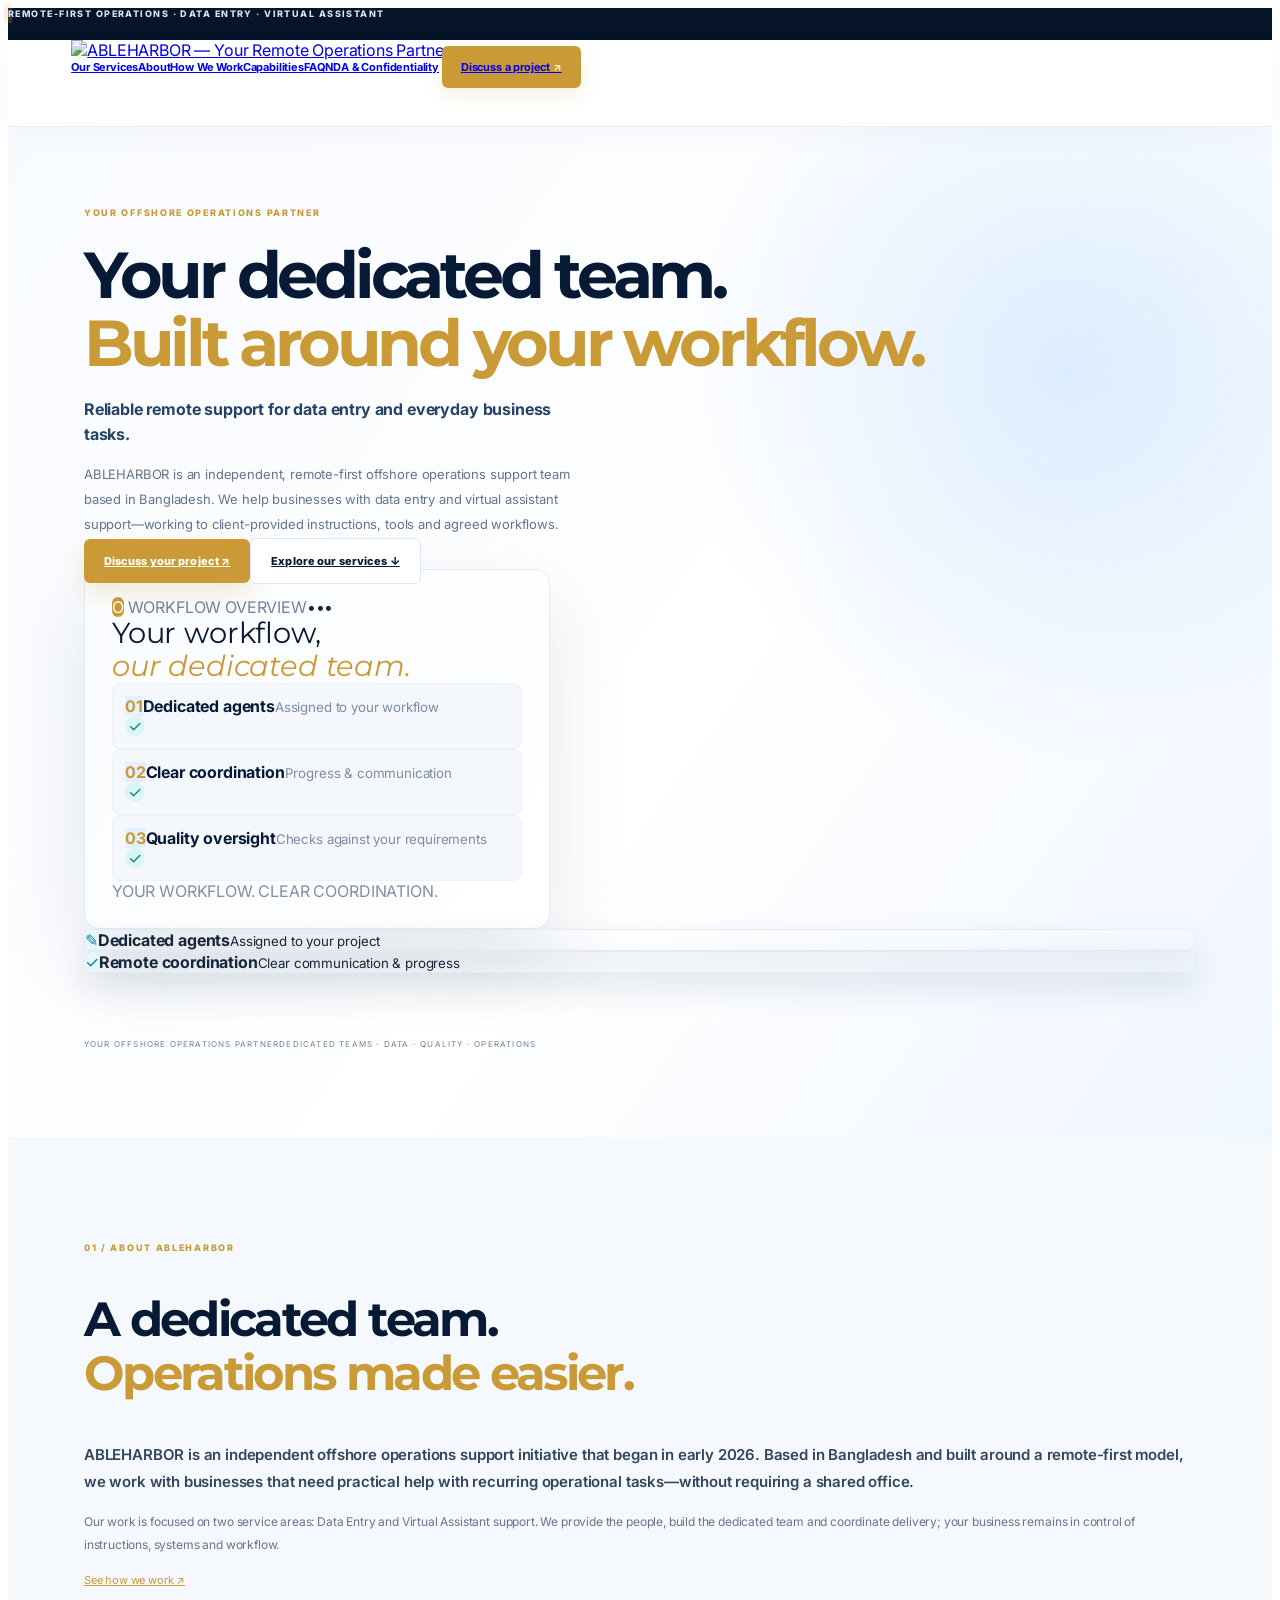
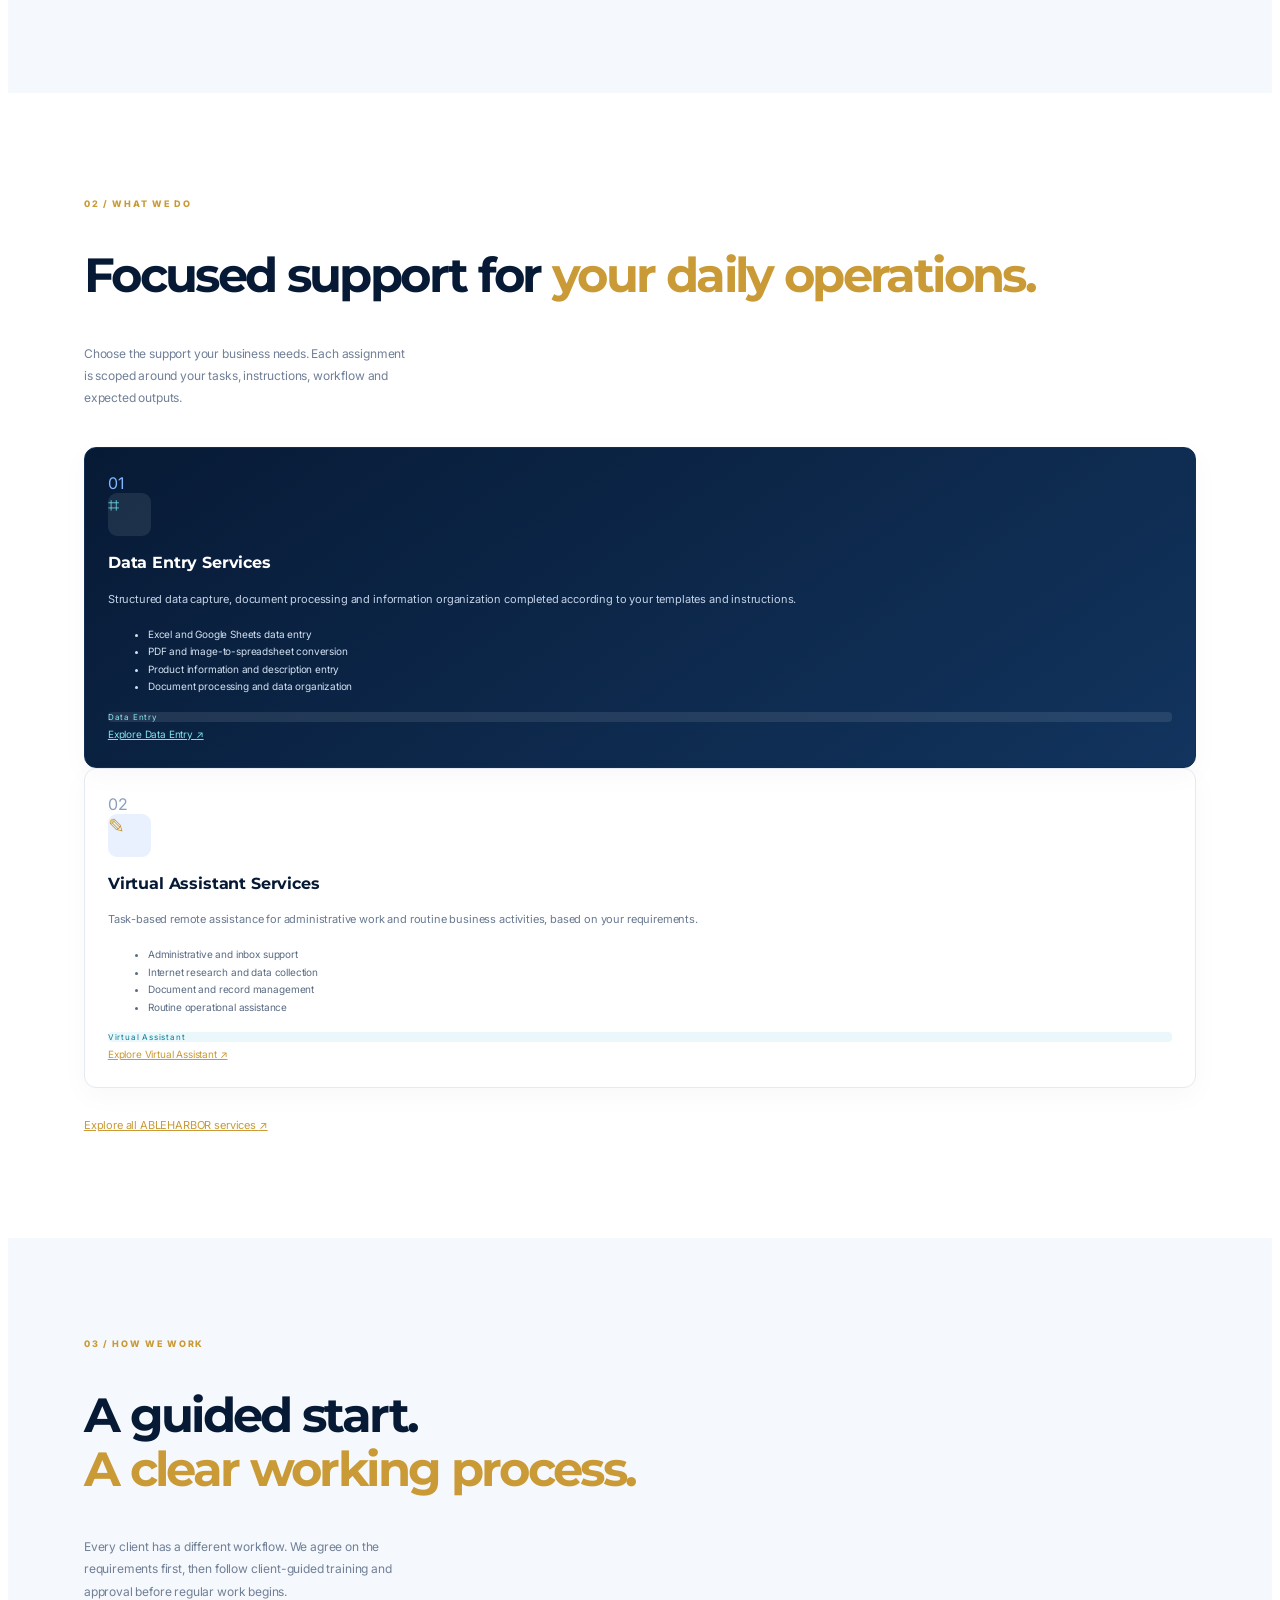
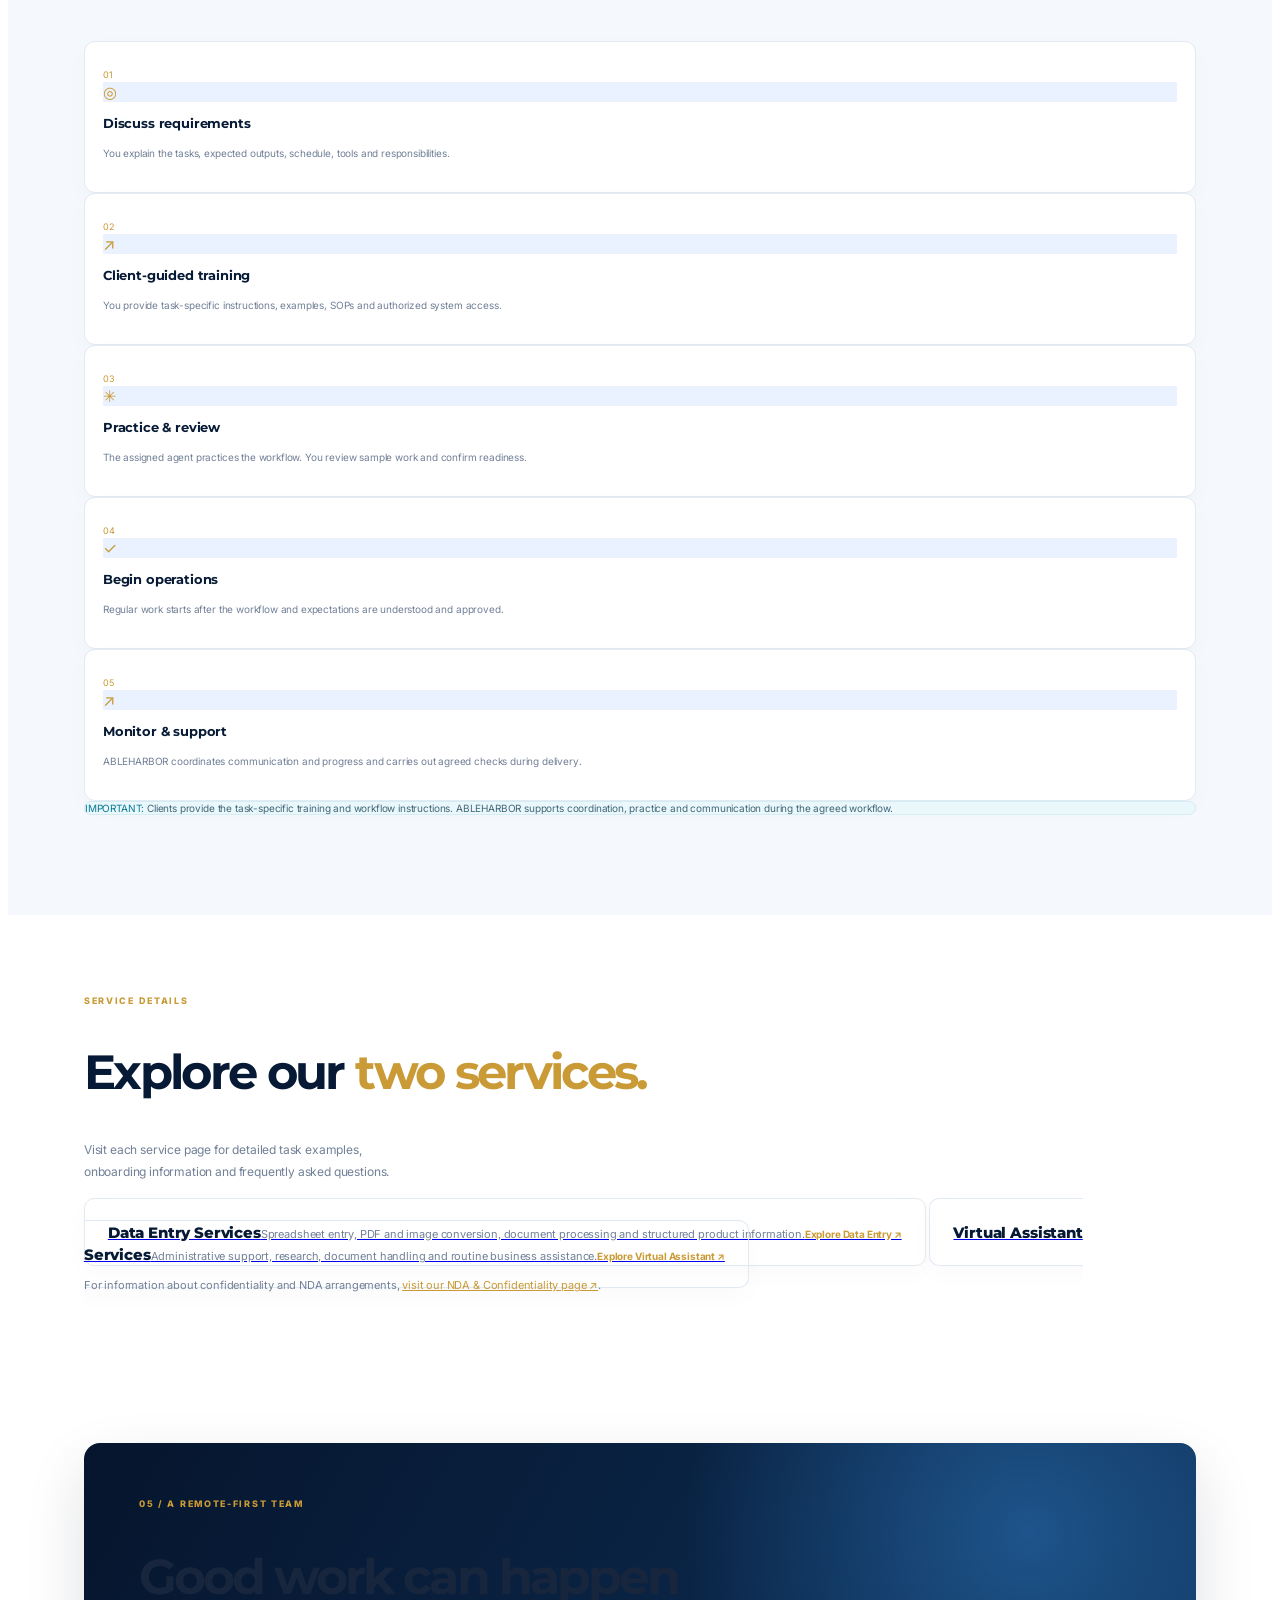
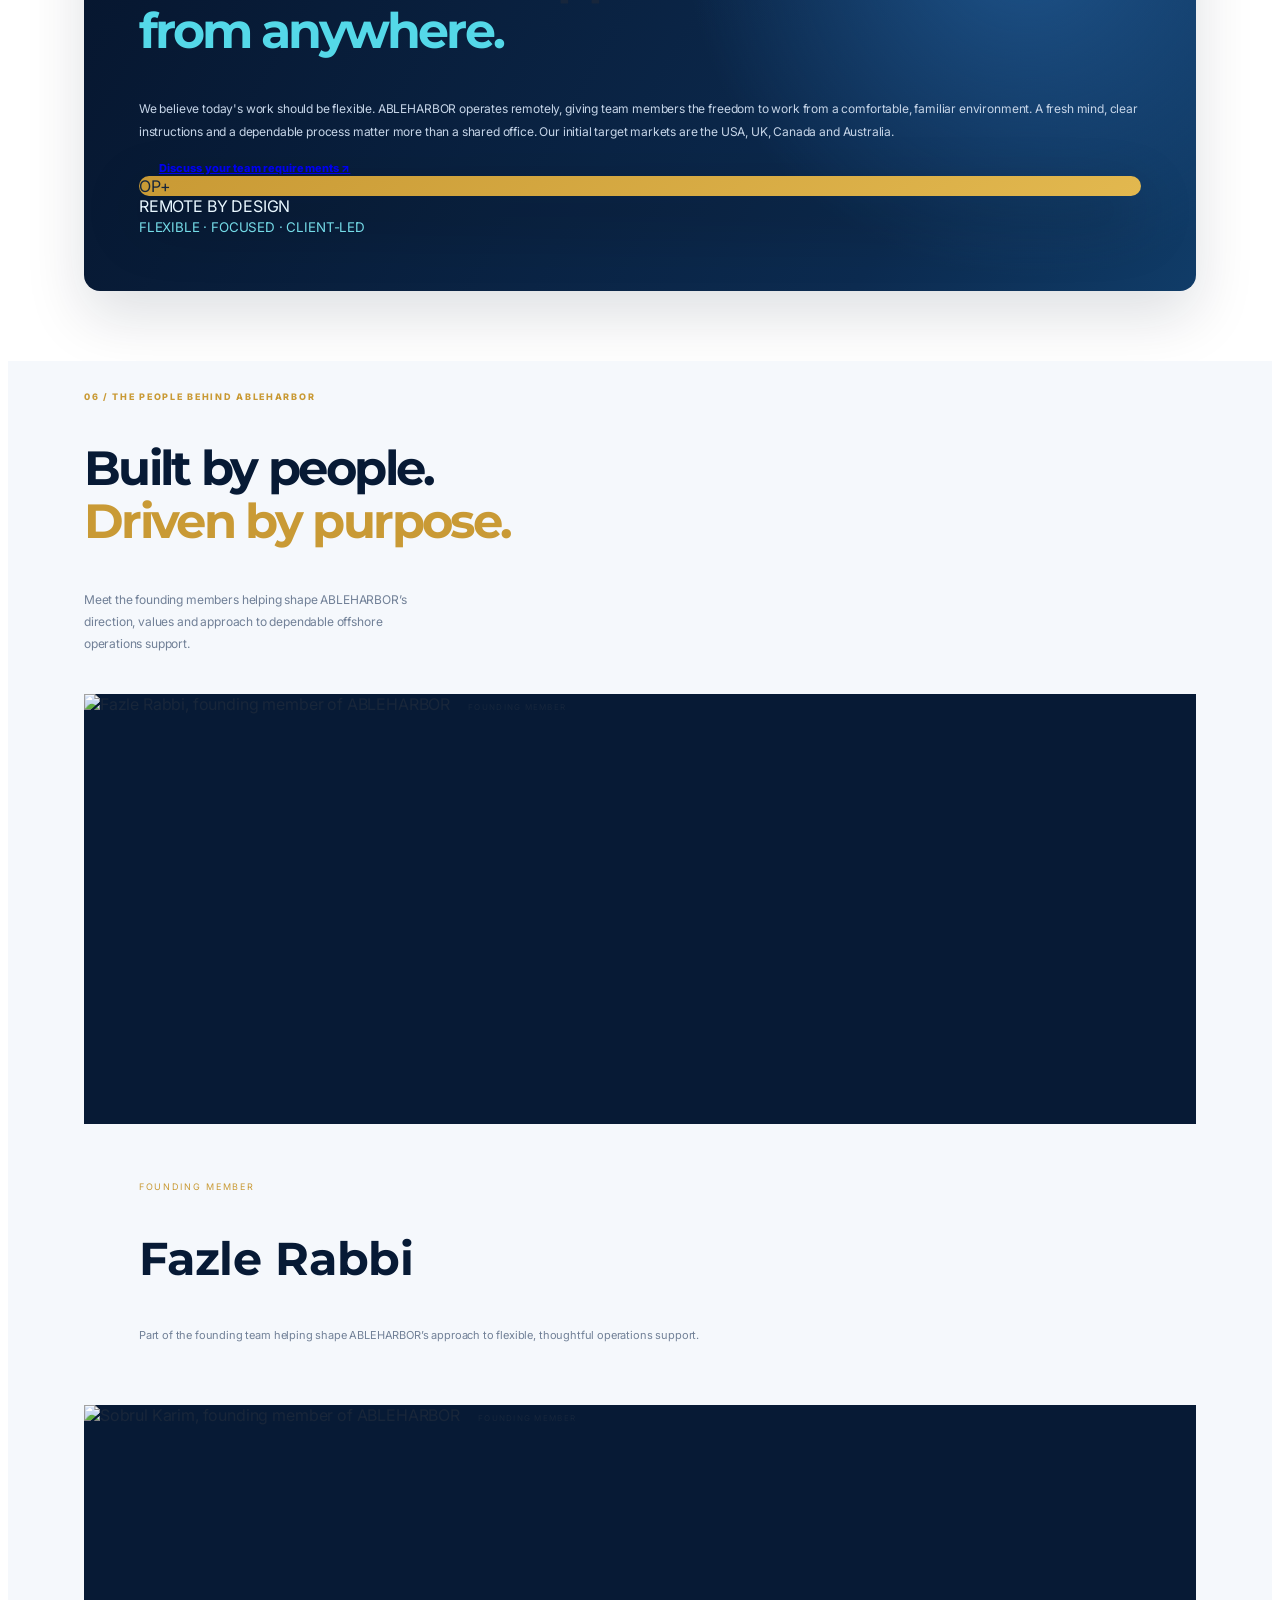
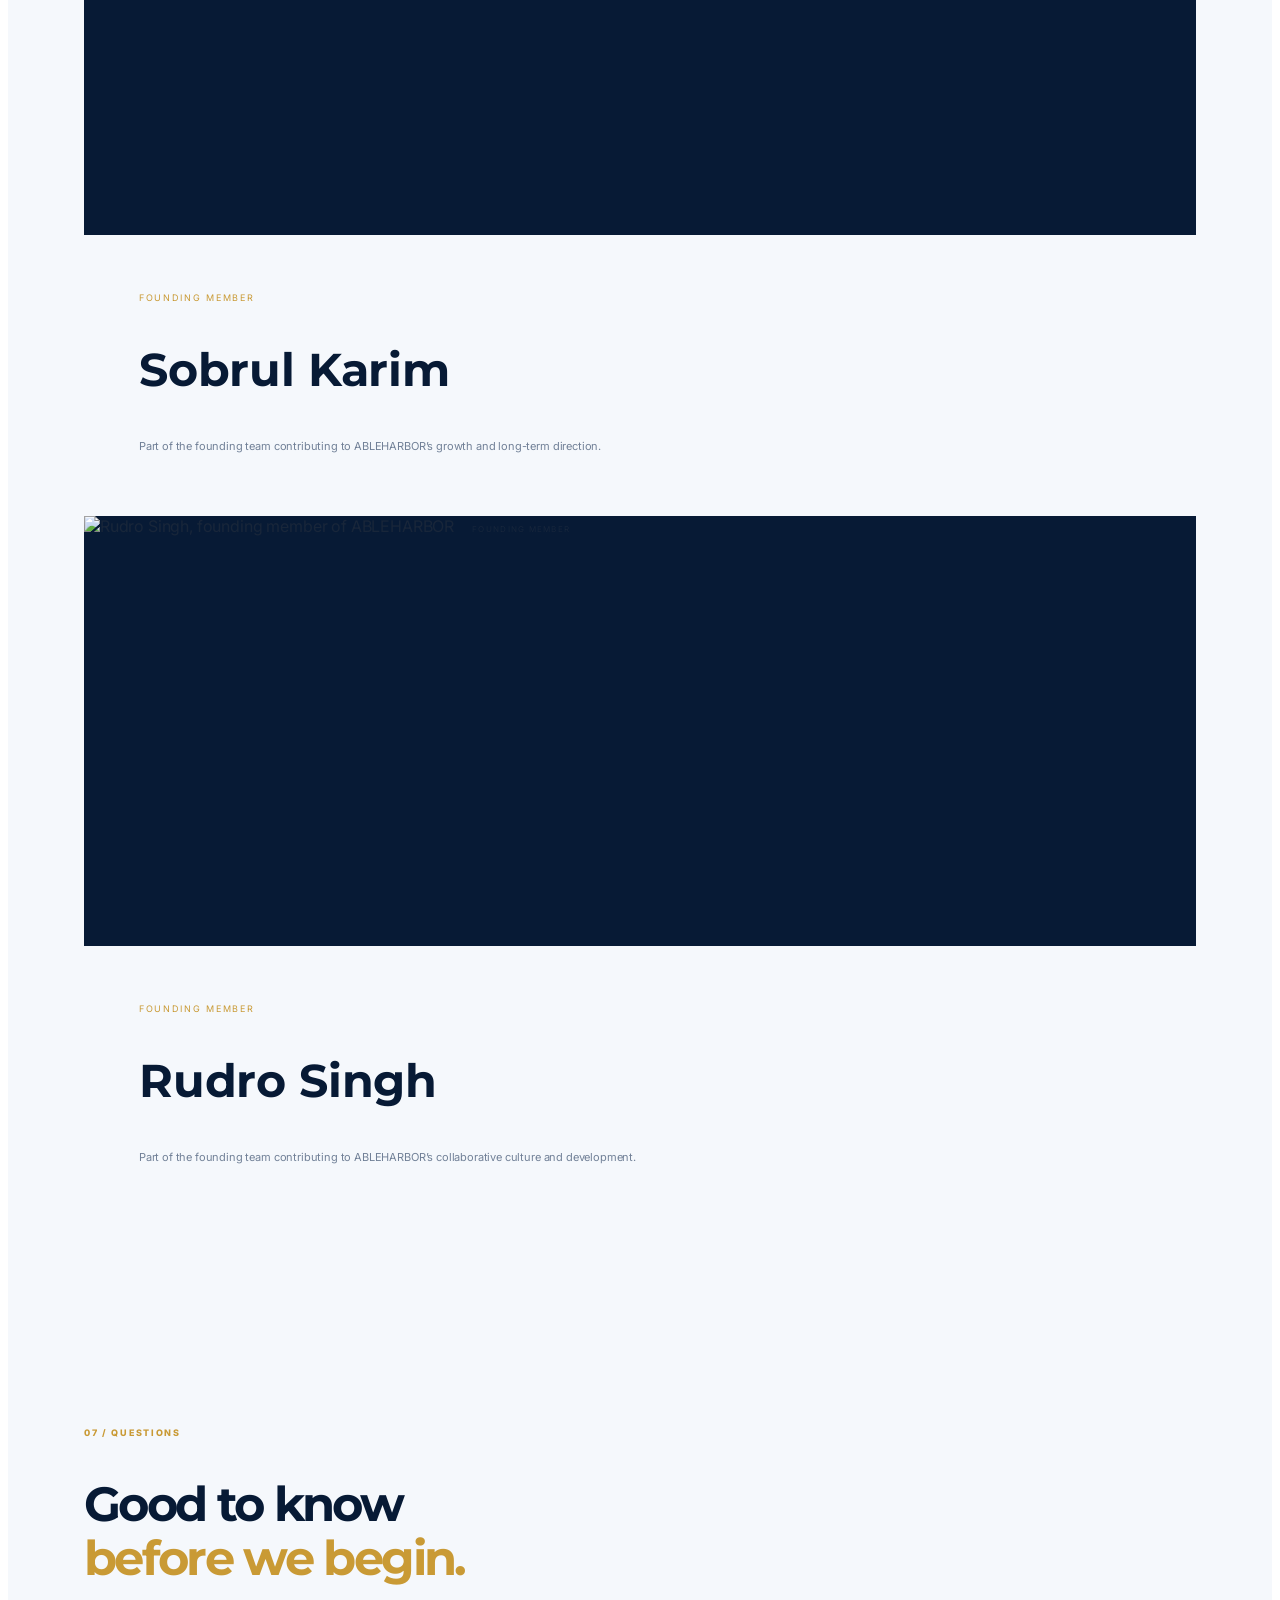
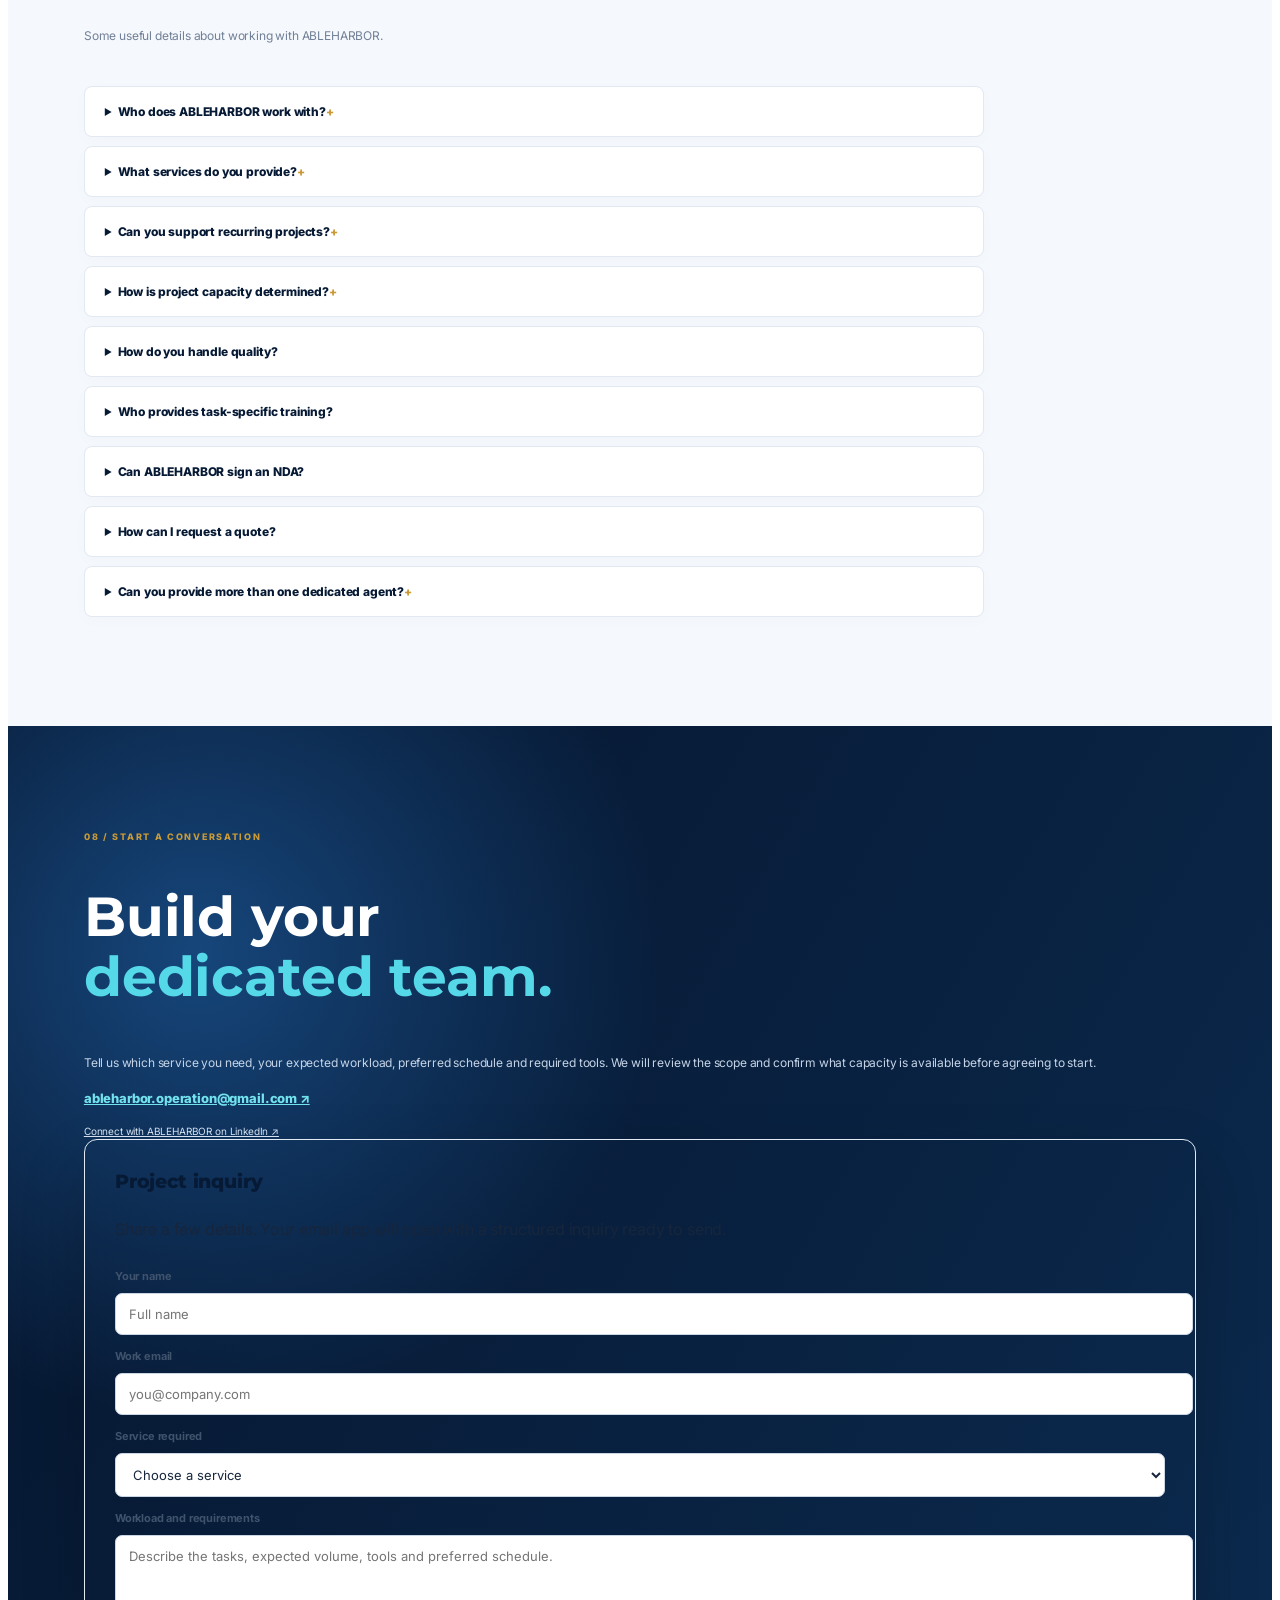
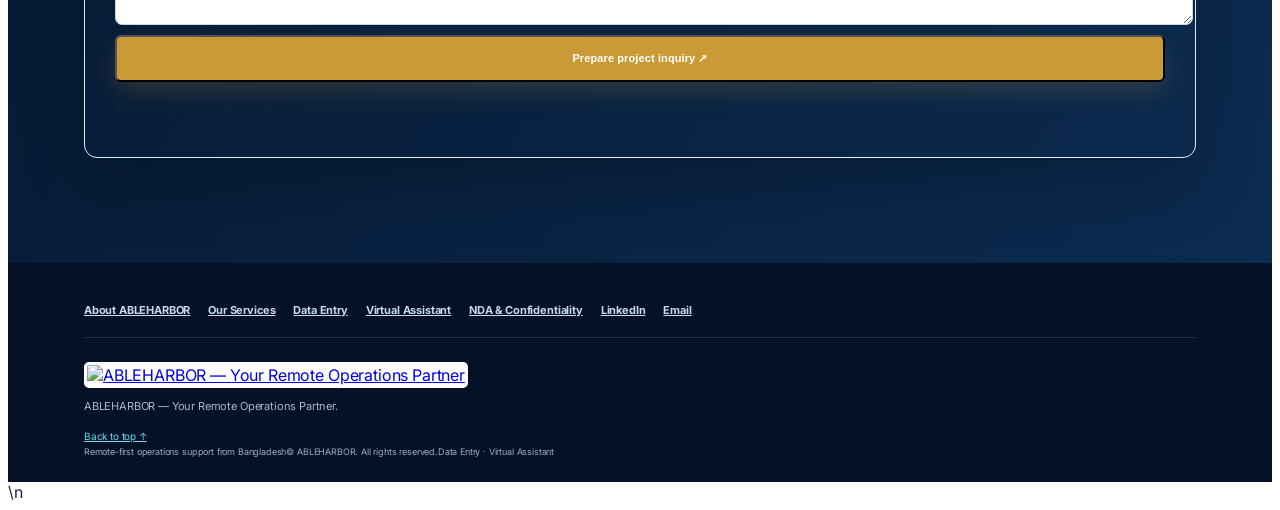
==== commit f16aeafd: "index.html" ====
--- a/index.html
+++ b/index.html
@@ -117,7 +117,7 @@
 <div class="contact-grid">
 <div class="contact-copy"><div class="section-kicker light">08 / START A CONVERSATION</div><h2 data-cms="contactTitle">Build your<br/><span>dedicated team.</span></h2><p data-cms="contactDescription">Tell us which service you need, your expected workload, preferred schedule and required tools. We will review the scope and confirm what capacity is available before agreeing to start.</p>
 <a class="contact-email" data-cms-email="true" href="mailto:ableharbor.operation@gmail.com">ableharbor.operation@gmail.com ↗</a>
-<p class="business-availability" data-cms-business-availability></p>\n<a class="linkedin-link" href="https://www.linkedin.com/company/ableharbor/" rel="noopener" target="_blank">Connect with ABLEHARBOR on LinkedIn ↗</a>
+<p class="business-availability" data-cms-business-availability></p><a class="linkedin-link" href="https://www.linkedin.com/company/ableharbor/" rel="noopener" target="_blank">Connect with ABLEHARBOR on LinkedIn ↗</a>
 </div>
 <form class="contact-form email-contact-card" id="projectInquiryForm">
 <div class="form-title">Project inquiry</div><p>Share a few details. Your email app will open with a structured inquiry ready to send.</p>
